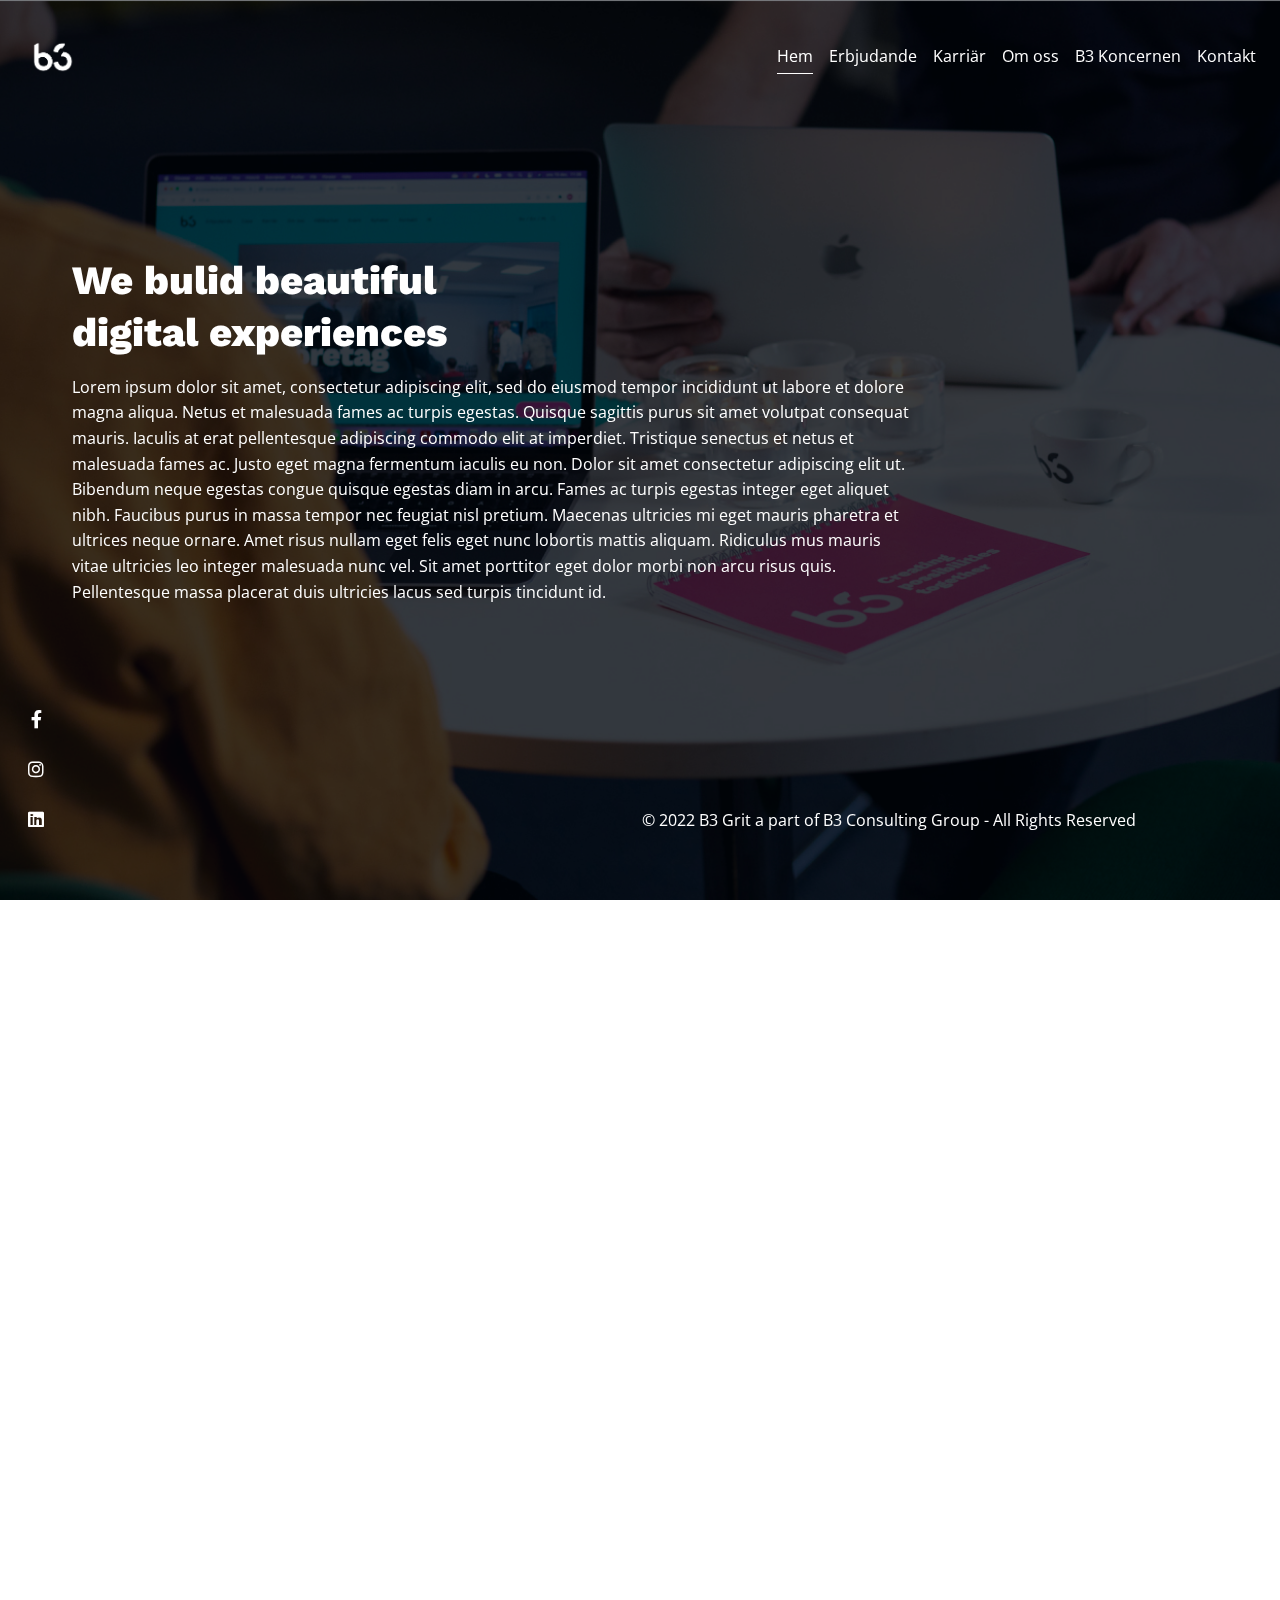
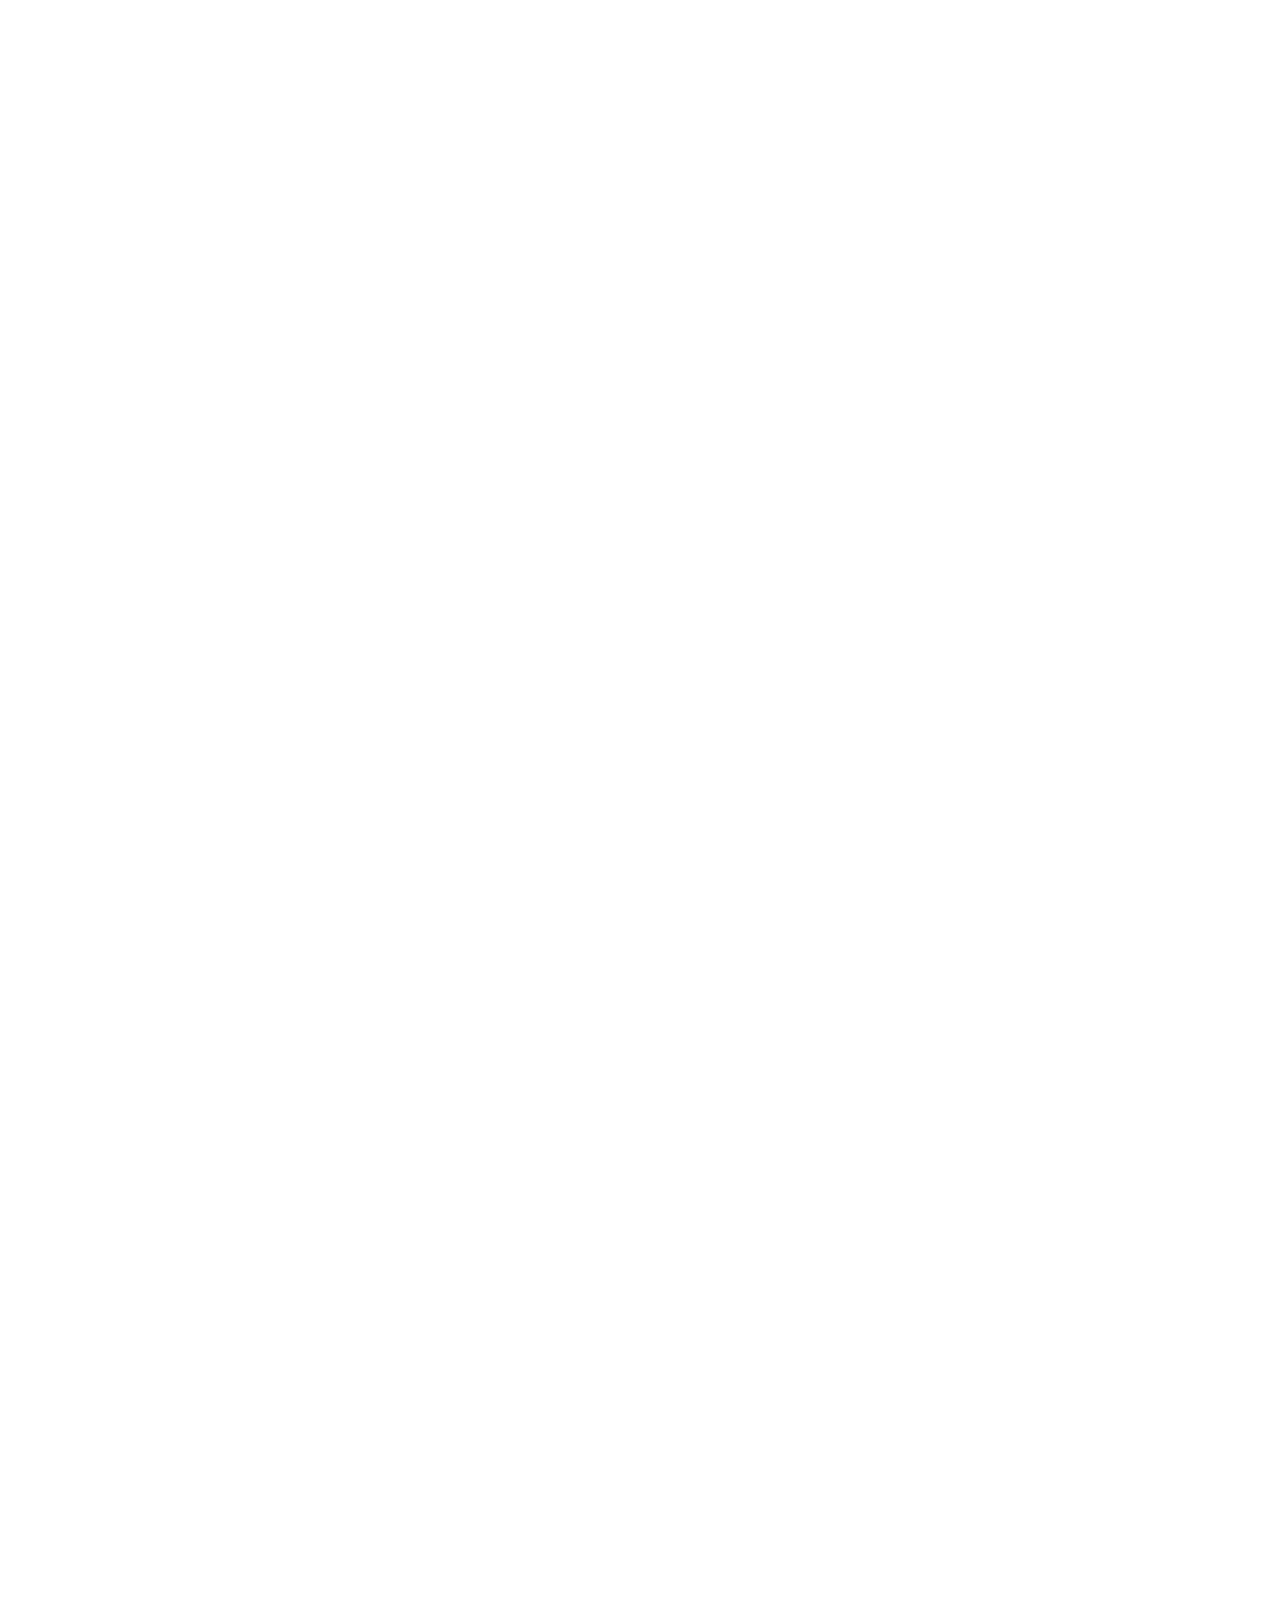
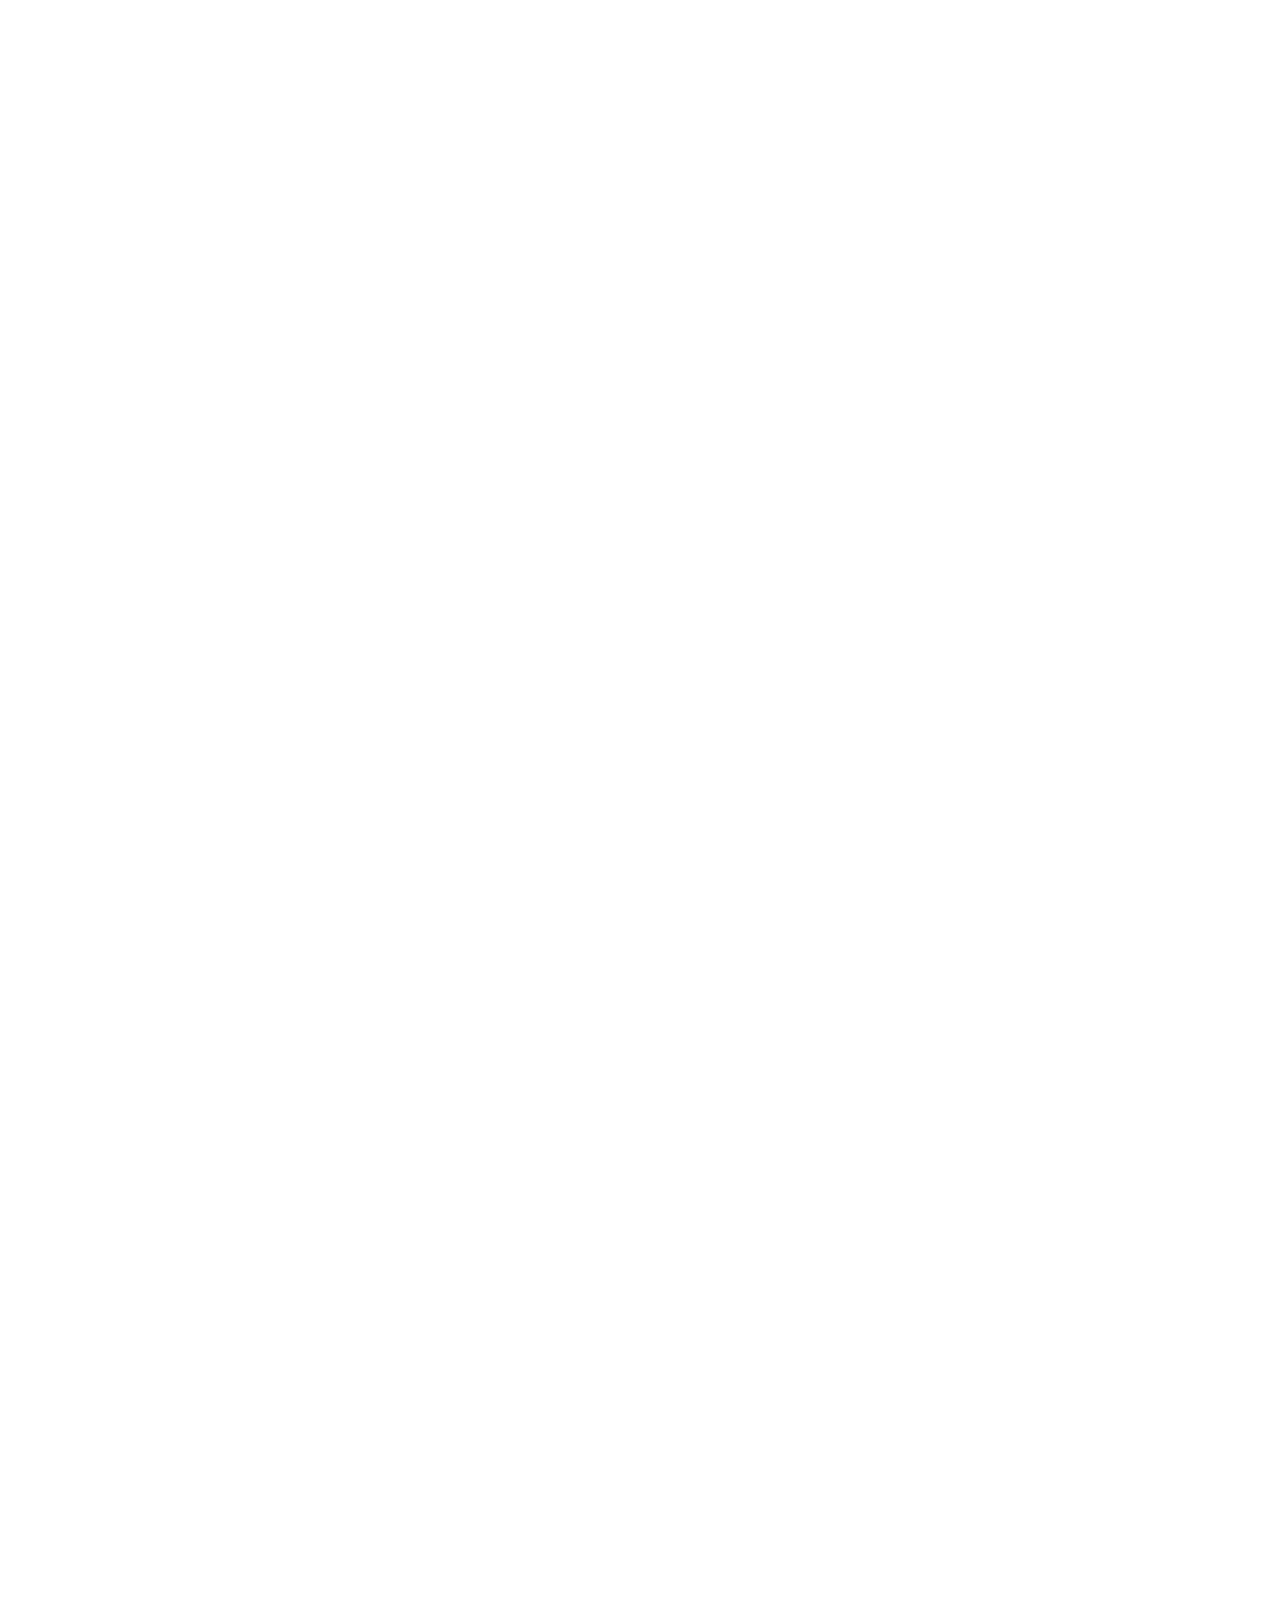
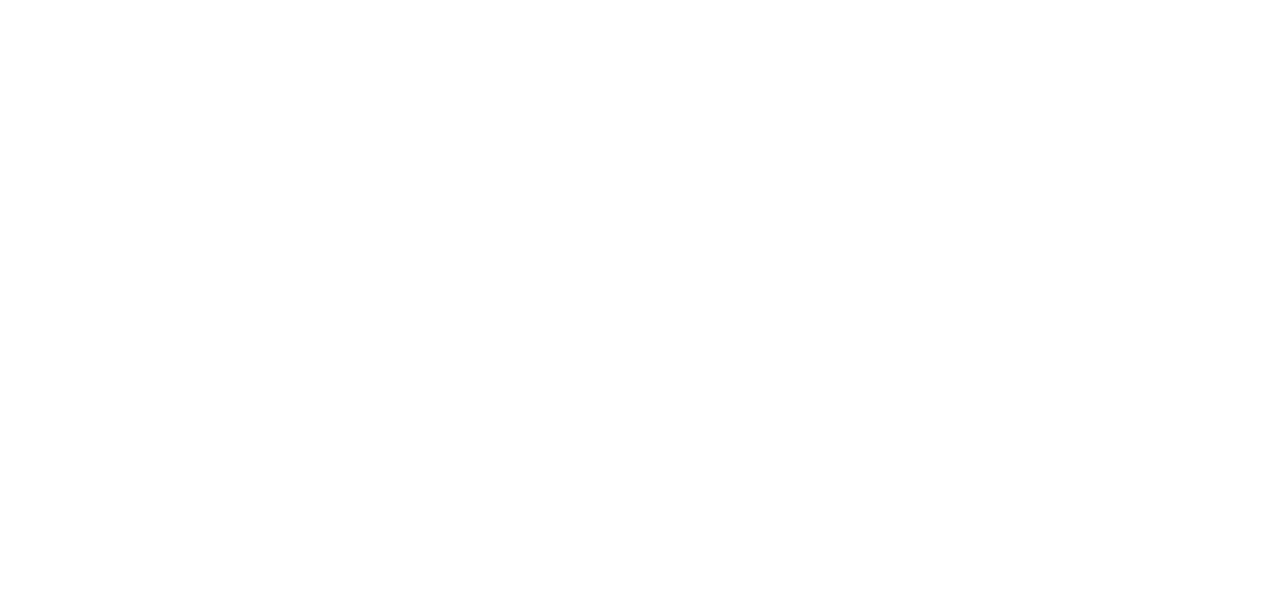
==== index.html @ 127b35f4 "Added Örebro slide" ====
﻿<!DOCTYPE html>
<html lang="en-US" class="no-js">
  <head>
    <!-- Title -->
    <title>Home | B3 Grit</title>

    <!-- Required Meta Tags -->
    <meta charset="utf-8" />
    <meta
      name="viewport"
      content="width=device-width, initial-scale=1, shrink-to-fit=no"
    />
    <meta
      name="description"
      content="Bootstrap HTML template and UI kit by Erilisdesign"
    />

    <!-- Libs CSS -->
    <link
      rel="stylesheet"
      href="assets/vendor/fullPage.js/dist/jquery.fullpage.min.css"
      type="text/css"
    />
    <link
      rel="stylesheet"
      href="assets/vendor/slick/slick.min.css"
      type="text/css"
    />
    <link
      rel="stylesheet"
      href="assets/vendor/vegas/vegas.min.css"
      type="text/css"
    />
    <link
      rel="stylesheet"
      href="assets/vendor/magnific-popup/dist/magnific-popup.min.css"
      type="text/css"
    />
    <link
      rel="stylesheet"
      href="assets/vendor/animate.css/animate.min.css"
      type="text/css"
    />
    <link
      rel="stylesheet"
      href="assets/vendor/font-awesome/css/all.min.css"
      type="text/css"
    />
    <link
      rel="stylesheet"
      href="assets/vendor/themify-icons/css/themify-icons.css"
      type="text/css"
    />

    <!-- Fonts -->
    <link
      rel="stylesheet"
      href="https://fonts.googleapis.com/css?family=Open+Sans:400,700%7CMontserrat:200,300,400,500,700&display=swap"
    />
    <link
      rel="stylesheet"
      href="https://fonts.googleapis.com/css?family=Work+Sans:200,300,400,500,700,800"
    />

    <!-- Theme CSS -->
    <link rel="stylesheet" href="assets/css/theme.css" />

    <!-- Custom CSS -->
    <link rel="stylesheet" href="assets/css/custom.css" />
  </head>

  <body
    onload="changeColorOnLoad()"
    onhashchange="changeColorOnHashChange()"
    class="layout-boxed"
  >
    <!-- Loader -->
    <div class="loader bg-dark">
      <div class="spinner-grow text-primary" role="status">
        <span class="sr-only">Loading...</span>
      </div>
    </div>

    <div id="top"></div>

    <!-- Site navigation -->
    <nav
      class="site-navbar site-navbar-transparent navbar navbar-expand-lg navbar-dark fixed-top bg-white shadow-light p-lg-4"
      data-navbar-base="navbar-dark"
      data-navbar-toggled="navbar-light"
      data-navbar-scrolled="navbar-light"
    >
      <!-- Brand -->
      <a class="navbar-brand" href="#">
        <img
          src="assets/images/logo.png"
          class="navbar-brand-img"
          alt=""
          id="grit-logo"
        />
      </a>

      <!-- Toggler -->
      <button
        class="navbar-toggler-alternative"
        type="button"
        data-toggle="collapse"
        data-target="#navbarCollapse"
        aria-controls="navbarCollapse"
        aria-expanded="false"
        aria-label="Toggle navigation"
      >
        <span class="navbar-toggler-alternative-icon"></span>
      </button>

      <!-- Collapse -->
      <div class="collapse navbar-collapse" id="navbarCollapse">
        <!-- Navigation -->
        <ul class="navbar-nav ml-auto" id="navigation">
          <li class="nav-item active" data-menuanchor="home">
            <div class="nav-item--colorblock bg-b3--turquoise"></div>
            <a class="nav-link" href="#home">Hem</a>
          </li>
          <li class="nav-item" data-menuanchor="our-mission">
            <div class="nav-item--colorblock bg-b3--yellow"></div>
            <a class="nav-link" href="#our-mission">Erbjudande</a>
          </li>
          <li class="nav-item" data-menuanchor="career">
            <div class="nav-item--colorblock bg-b3--pink"></div>
            <a id="career-link" class="nav-link" href="#career">Karriär</a>
          </li>
          <li class="nav-item" data-menuanchor="our-solutions">
            <div class="nav-item--colorblock bg-b3--blue"></div>
            <a class="nav-link" href="#our-solutions">Om oss</a>
          </li>
          <li class="nav-item" data-menuanchor="our-work">
            <div class="nav-item--colorblock bg-b3--turquoise"></div>
            <a class="nav-link" href="#our-work">B3 Koncernen</a>
          </li>
          <li class="nav-item" data-menuanchor="contact">
            <div class="nav-item--colorblock bg-b3--pink"></div>
            <a id="contact-link" class="nav-link" href="#contact">Kontakt</a>
          </li>
        </ul>

        <div class="mobile-nav--contacts">
          <p>08 - 410 143 40</p>
          <nav class="mobile-nav--socials">
            <ul>
              <li>
                <a href="#!"
                  ><i class="fab fa-facebook-f" target="_blank"></i
                ></a>
              </li>
              <li>
                <a href="https://www.instagram.com/b3_grit/" target="_blank"
                  ><i class="fab fa-instagram"></i
                ></a>
              </li>
              <li>
                <a href="#!"><i class="fab fa-linkedin" target="_blank"></i></a>
              </li>
            </ul>
          </nav>
        </div>
      </div>
    </nav>

    <!-- Back To Top Button -->
    <a href="#top" class="backtotop">
      <span>Back To Top</span>
      <i class="fas fa-angle-up"></i>
    </a>

    <!-- Global overlay -->
    <div class="overlay overlay-global">
      <div class="overlay-inner bg-image-holder bg-cover">
        <img src="assets/images/main_background_image.webp" alt="background" />
      </div>
      <div class="overlay-inner overlay-global-color"></div>
    </div>

    <!-- Scroll progress -->
    <div class="scroll-progress">
      <div class="sp-left">
        <div class="sp-inner"></div>
        <div class="sp-inner progress"></div>
      </div>
      <div class="sp-right">
        <div class="sp-inner"></div>
        <div class="sp-inner progress"></div>
      </div>
    </div>

    <!-- Fullpage content -->
    <div class="ln-fullpage" data-navigation="true">
      <!--Hem-->
      <section
        class="main-section ln-section d-flex min-vh-100"
        data-anchor="home"
        data-tooltip="Home"
        data-overlay-color="#00050e"
        data-overlay-opacity="50"
      >
        <div class="overlay overlay-advanced has-mobile-overlay">
          <div class="overlay-inner"></div>
        </div>
        <div class="container align-self-center text-start text-white">
          <div class="row">
            <div class="col-12 col-xl-9">
              <h1 class="mb-4 animated" data-animation="fadeInUp">
                We bulid beautiful <br />digital experiences
              </h1>
              <p
                class="mb-7 animated"
                data-animation="fadeInUp"
                data-animation-delay="200"
              >
                Lorem ipsum dolor sit amet, consectetur adipiscing elit, sed do
                eiusmod tempor incididunt ut labore et dolore magna aliqua.
                Netus et malesuada fames ac turpis egestas. Quisque sagittis
                purus sit amet volutpat consequat mauris. Iaculis at erat
                pellentesque adipiscing commodo elit at imperdiet. Tristique
                senectus et netus et malesuada fames ac. Justo eget magna
                fermentum iaculis eu non. Dolor sit amet consectetur adipiscing
                elit ut. Bibendum neque egestas congue quisque egestas diam in
                arcu. Fames ac turpis egestas integer eget aliquet nibh.
                Faucibus purus in massa tempor nec feugiat nisl pretium.
                Maecenas ultricies mi eget mauris pharetra et ultrices neque
                ornare. Amet risus nullam eget felis eget nunc lobortis mattis
                aliquam. Ridiculus mus mauris vitae ultricies leo integer
                malesuada nunc vel. Sit amet porttitor eget dolor morbi non arcu
                risus quis. Pellentesque massa placerat duis ultricies lacus sed
                turpis tincidunt id.
              </p>
            </div>
          </div>
        </div>
      </section>

      <!--Erbjudande-->
      <section
        class="ln-section d-xl-flex bg-secondary"
        data-anchor="our-mission"
        data-tooltip="Our mission"
        data-overlay-color="#00050e"
        data-overlay-opacity="90"
      >
        <div class="overlay overlay-advanced">
          <div class="overlay-inner bg-image-holder bg-cover">
            <img src="assets/images/circles-image.webp" alt="background" />
          </div>
          <div class="overlay-inner bg-dark opacity-70"></div>
        </div>
        <div class="container align-self-xl-center text-white">
          <div class="row">
            <div class="col-12 col-xl-8">
              <h1
                class="mb-4 animated"
                data-animation="fadeInUp"
                data-animation-delay="150"
              >
                B3 Grit är specialistbolaget med fokus på
                <span style="color: #00ffff">digitala lösningar.</span>
              </h1>
            </div>
          </div>

          <div class="row mt-5">
            <div class="col-12 col-xl-8">
              <h1
                class="mb-4 animated"
                data-animation="fadeInUp"
                data-animation-delay="150"
              >
                Vi <span style="color: aqua">konceptar</span>,
                <span style="color: aqua">designar</span> och bygger starka
                varumärken genom utveckling av
                <span style="color: aqua">webbsidor</span>,
                <span style="color: aqua">appar</span> och
                <span style="color: aqua">interaktiva tjänster</span>
              </h1>
            </div>
          </div>
        </div>
      </section>

      <!--Karriär-->

      <section
        id="career-page"
        class="ln-section d-xl-flex bg-primary"
        data-anchor="career"
        data-tooltip="career"
        data-overlay-color="#2d5aec"
        data-overlay-opacity="90"
      >
        <div id="careerOverlay" class="overlay overlay-advanced">
          <div class="overlay-inner bg-image-holder bg-cover">
            <img
              src="assets/images/career-background-image.webp"
              alt="background"
            />
          </div>
        </div>

        <div class="container align-self-xl-start">
          <div class="row mt-6">
            <div class="col-12 col-sm-12 col-md-12 col-lg-12 col-xl-6">
              <h2 class="animated mb-4 career-head" data-animation="fadeInUp">
                Karriär
              </h2>
              <p
                class="animated"
                data-animation="fadeInUp"
                data-animation-delay="150"
              >
                <span
                  >Fusce massa dolor, mattis sed ultrices ut, placerat ut leo.
                  Donec sed fringilla lectus, non vulputate orci. Integer id
                  libero euismod, interdum ligula vel, porttitor magna. Sed
                  euismod maximus finibus. Pellentesque tempus ultricies nisi at
                  cursus. Nulla at nisi tellus. Suspendisse potenti.</span
                >
              </p>
              <img
                class="animated thumbnail"
                src="assets/images/Badge-KF-2022-image.webp"
              />
              <img
                class="animated thumbnail"
                src="assets/images/SBA-Sverige-2020-image.webp"
              />

              <h3 class="animated mt-11 career-head" data-animation="fadeInUp">
                Lediga tjänster
              </h3>

              <!--1st row card deck-->
              <div class="animated card-deck">
                <div class="card card-content">
                  <div class="card-body">
                    <h5 class="card-title">Frontend-utvecklare</h5>
                    <p class="card-text">Flera platser - Hybridarbete</p>
                  </div>
                </div>

                <div class="card card-content">
                  <div class="card-body">
                    <h5 class="card-title">Backend-utvecklare</h5>
                    <p class="card-text">Flera platser - Hybridarbete</p>
                  </div>
                </div>

                <div class="card card-content">
                  <div class="card-body">
                    <h5 class="card-title">iOS-utvecklare</h5>
                    <p class="card-text">Flera platser - Hybridarbete</p>
                  </div>
                </div>
              </div>

              <!--2nd row card deck-->
              <div class="animated card-deck mt-5">
                <div class="card card-content">
                  <div class="card-body">
                    <h5 class="card-title">Frontend-utvecklare</h5>
                    <p class="card-text">Flera platser - Hybridarbete</p>
                  </div>
                </div>

                <div class="card card-content">
                  <div class="card-body">
                    <h5 class="card-title">Backend-utvecklare</h5>
                    <p class="card-text">Flera platser - Hybridarbete</p>
                  </div>
                </div>

                <div class="card card-content">
                  <div class="card-body">
                    <h5 class="card-title">iOS-utvecklare</h5>
                    <p class="card-text">Flera platser - Hybridarbete</p>
                  </div>
                </div>
              </div>
            </div>
          </div>
        </div>
      </section>

      <!-- About Us -->
      <section
        class="ln-section d-xl-flex bg-secondary"
        data-anchor="our-solutions"
        data-tooltip="Our solutions"
        data-overlay-color="#00050e"
        data-overlay-opacity="90"
      >
        <div class="overlay overlay-advanced">
          <div class="overlay-inner bg-image-holder bg-cover">
            <img src="assets/images/image-about-us.webp" alt="background" />
          </div>
          <div class="overlay-inner bg-dark opacity-70"></div>
        </div>
        <div class="container align-self-xl-center text-white">
          <div class="row mb-8">
            <div class="col-12 col-xl-9">
              <h2 class="mb-4 animated" data-animation="fadeInUp">Om oss</h2>
              <p
                class="animated col-10 pl-0"
                data-animation="fadeInUp"
                data-animation-delay="150"
              >
                Lorem ipsum dolor sit amet, consectetur adipiscing elit, sed do
                eiusmod tempor incididunt ut labore et dolore magna aliqua.
                Lorem ipsum dolor sit amet, consectetur adipiscing elit, sed do
                eiusmod.
              </p>
            </div>
          </div>
          <div class="row mt-11">
            <div
              class="col-12 col-lg-6 mb-8 animated"
              data-animation="fadeInUp"
              data-animation-delay="150"
            >
              <h4 class="text-uppercase">Vi är B3 Grit</h4>
              <p class="mb-0">
                Lorem ipsum dolor sit amet, consectetur adipiscing elit, sed do
                eiusmod tempor incididunt ut labore et dolore magna aliqua.
                Lorem ipsum dolor sit amet, consectetur adipiscing elit, sed do
                eiusmod.
              </p>
            </div>

            <div
              class="col-12 col-lg-6 mb-8 animated"
              data-animation="fadeInUp"
              data-animation-delay="300"
            >
              <h4 class="text-uppercase">Vår Vison</h4>
              <p class="mb-0">
                Lorem ipsum dolor sit amet, consectetur adipiscing elit, sed do
                eiusmod tempor incididunt ut labore et dolore magna aliqua.
                Lorem ipsum dolor sit amet, consectetur adipiscing elit, sed do
                eiusmod.
              </p>
            </div>

            <div
              class="col-12 col-lg-6 mb-8 mb-lg-0 animated"
              data-animation="fadeInUp"
              data-animation-delay="450"
            >
              <h4 class="text-uppercase">Våra kärnvärden</h4>
              <p class="mb-0">
                Lorem ipsum dolor sit amet, consectetur adipiscing elit, sed do
                eiusmod tempor incididunt ut labore et dolore magna aliqua.
                Lorem ipsum dolor sit amet, consectetur adipiscing elit, sed do
                eiusmod.
              </p>
            </div>

            <div
              class="col-12 col-lg-6 animated"
              data-animation="fadeInUp"
              data-animation-delay="600"
            >
              <h4 class="text-uppercase">Vår mission</h4>
              <p class="mb-0">
                Lorem ipsum dolor sit amet, consectetur adipiscing elit, sed do
                eiusmod tempor incididunt ut labore et dolore magna aliqua.
                Lorem ipsum dolor sit amet, consectetur adipiscing elit, sed do
                eiusmod.
              </p>
            </div>
          </div>
        </div>
      </section>

      <!-- B3 Koncernen -->
      <section
        class="ln-section d-xl-flex bg-primary flex-row-reverse position-relative"
        data-anchor="our-work"
        data-tooltip="Our work"
        data-overlay-color="#ffffff"
        data-overlay-opacity="100"
      >
        <!--         <div class="overlay overlay-advanced">
          <div class="overlay-inner bg-image-holder bg-cover w-25">
            <img src="assets/images/image-zebra.webp" alt="background" />
          </div>
          <div class="overlay-inner bg-dark opacity-0"></div>
        </div> -->
        <img
          class="position-absolute corpo-zebra"
          src="assets/images/corporate-zebra.png"
          alt="background"
        />
        <div class="container text-black align-self-start">
          <div class="row">
            <div class="col-12 col-xl-8 d-flex">
              <h2 class="animated mt-12" data-animation="fadeInUp">
                <div class="title-colorblock bg-b3--turquoise"></div>
                <span class="corpo-title">B3 Koncernen</span>
              </h2>
            </div>
          </div>
          <div class="row mb-4 d-flex justify-content-between">
            <div
              class="col-12 mr-4 col-lg-6 animated"
              data-animation="fadeInUp"
              data-animation-delay="150"
            >
              <p class="mb-0 ingress">
                Skapar möjligheter tillsammans. Vi hjälper företag och
                organisationer att skapa morgondagens möjligheter med hjälp av
                digital transformation och verksamhetsutveckling.
              </p>
              <br />
              <p class="mb-0">
                B3 Consulting Group är ett expansivt konsultföretag inom IT och
                management. Vi hjälper företag och organisationer att skapa
                morgondagens möjligheter med hjälp av digital transformation och
                verksamhetsutveckling.
                <br />
                <br />
                B3 är strategisk partner till flera av Sveriges större företag
                och organisationer. Tillsammans utforskar vi digitaliseringnens
                möjligheter både inom innovation och effektivisering. Vi
                levererar hela projekt- och funktionsåtaganaden med team av
                erfarna specialister, eller tar olika specialistroller i
                uppdragsgivarens organisation.
              </p>
            </div>
            <img
              class="corpo-img"
              src="assets/images/corpo-1.webp"
              alt="background"
            />
          </div>
          <div class="row align-items-center d-flex justify-content-between">
            <div
              class="col-12 col-lg-6 mr-4 animated"
              data-animation="fadeInUp"
              data-animation-delay="300"
            >
              <h4 class="text-uppercase">Vi gillar olika</h4>
              <p class="mb-0">
                Hos B3 möter du över 700 erfarna medarbetare som arbetar inom en
                rad olika yrkesroller, från fullstackutvecklare och arkitekter
                till upphandlingsjurister och förändringsledare. Vi värdesätter
                olika bakgrunder och erfarenheter för att skapa så slagkraftiga
                team som möjligt.
                <br />
                <br />
                Olikheter, energi och erfarenheter är tre av nyckelorden i vår
                varumärkesplattform och en självklar del av hur B3 arbetar. Vi
                tror på en öppen och inkluderande företagskultur där alla har
                ett lika värde och allas olikheter berikar.
                <a href="https://www.b3.se">Lär mer på B3.se</a>
              </p>
            </div>
            <img
              class="corpo-img"
              src="assets/images/corpo-2.webp"
              alt="background"
            />
          </div>
        </div>
      </section>

      <!-- Kontakta oss -->
      <section
        class="ln-section d-xl-flex bg-white moblie-contact--padding-0"
        data-anchor="contact"
        data-tooltip="Contact"
        data-overlay-color="#00050e"
        data-overlay-opacity="90"
        id="contact-page"
      >
        <div id="contactCarousel" class="carousel positon-relative">
          <nav
            class="contact-nav position-absolute zindex-5 col-lg-4 mt-19 text-right d-flex justify-content-end mobile-contact--nav"
          >
            <ol
              class="list-group carousel-indicators contact-list flex-direction-column justify-content-center mx-0"
            >
              <li
                data-target="#contactCarousel"
                data-slide-to="0"
                class="list-group-item contact-list-item py-1 pr-0 active"
              >
                Stockholm
              </li>
              <li
                data-target="#contactCarousel"
                data-slide-to="1"
                class="list-group-item contact-list-item py-1 pr-0"
              >
                Göteborg
              </li>
              <li
                data-target="#contactCarousel"
                data-slide-to="2"
                class="list-group-item contact-list-item py-1 pr-0"
              >
                Malmö
              </li>
              <li
                data-target="#contactCarousel"
                data-slide-to="3"
                class="list-group-item contact-list-item py-1 pr-0"
              >
                Jönköping
              </li>
              <li
                data-target="#contactCarousel"
                data-slide-to="4"
                class="list-group-item contact-list-item py-1 pr-0"
              >
                Linköping
              </li>
              <li
                data-target="#contactCarousel"
                data-slide-to="5"
                class="list-group-item contact-list-item py-1 pr-0"
              >
                Sundsvall
              </li>
              <li
                data-target="#contactCarousel"
                data-slide-to="6"
                class="list-group-item contact-list-item py-1 pr-0"
              >
                Örebro
              </li>
            </ol>
          </nav>
          <div class="carousel-inner position-static">
            <!-- SLIDE 1 -->
            <div class="carousel-item active">
              <div
                class="item-media overlay overlay-advanced col-lg-4 zindex-2 mobile-contact--zindex-0"
              >
                <div class="media-container">
                  <div class="overlay-inner bg-image-holder bg-cover h-100">
                    <img src="assets/images/image-sthlm.webp" alt="" />
                  </div>
                </div>
                <div class="overlay-inner bg-linear"></div>
              </div>
              <h2
                class="col-12 d-block text-left pl-18 position-absolute contact-city-header mobile-contact--title"
              >
                Stockholm
              </h2>
              <div
                class="container align-self-xl-center text-black animated"
                data-animation="fadeInUp"
                data-animation-delay="300"
              >
                <div>
                  <div class="portfolio-item mb-8">
                    <div
                      class="row pt-lg-20 d-flex justify-content-end mobile-contact--row"
                    >
                      <div
                        class="col-10 col-lg-4 align-self-center text-black text-right mr-0 mobile-contact"
                      >
                        <div class="pt-lg-4">
                          <p>
                            info@b3.se
                            <br />
                            08 - 410 143 40
                          </p>
                          <h4 class="infotext">Besöksadress</h4>
                          <p>
                            Tegnérgatan 23
                            <br />
                            Box 8
                            <br />
                            101 20 Stockholm
                          </p>
                        </div>
                      </div>
                      <a
                        href="https://www.google.com/maps/place/B3+Consulting+Group/@59.3396562,18.0587266,17z/data=!3m1!4b1!4m5!3m4!1s0x465f9d664f9c0ded:0xd12b0afc8a7a3fac!8m2!3d59.3396562!4d18.0609206"
                        target="_blank"
                        class="contact-map--link"
                      >
                        <img
                          class="contact-map d-lg-inline-block"
                          src="assets/images/map-sthlm.webp"
                          alt=""
                        />
                      </a>
                    </div>
                  </div>
                  <div
                    class="contact-career d-flex flex-column text-left mx-auto mt-9"
                  >
                    <h4>Bli en av oss</h4>
                    <p>
                      Vi söker alltid efter talangfulla personer.
                      <br />
                      Spana in våra lediga tjänster.
                    </p>
                    <a
                      href="#what-we-do"
                      class="btn btn-pink mr-3 scrollto animated"
                      data-animation="fadeInUp"
                      data-animation-delay="400"
                      >Karriär</a
                    >
                  </div>
                </div>
              </div>
            </div>
            <!-- SLIDE 2 -->
            <div class="carousel-item">
              <div
                class="item-media overlay overlay-advanced col-lg-4 zindex-2 mobile-contact--zindex-0"
              >
                <div class="media-container">
                  <div class="overlay-inner bg-image-holder bg-cover h-100">
                    <img src="assets/images/image-gothenburg.webp" alt="" />
                  </div>
                </div>
                <div class="overlay-inner bg-linear"></div>
              </div>
              <h2
                class="col-12 d-block text-left pl-18 position-absolute contact-city-header mobile-contact--title"
              >
                Göteborg
              </h2>
              <div
                class="container align-self-xl-center text-black animated"
                data-animation="fadeInUp"
                data-animation-delay="300"
              >
                <div>
                  <div class="portfolio-item mb-8">
                    <div
                      class="row pt-lg-20 d-flex justify-content-end mobile-contact--row"
                    >
                      <div
                        class="col-10 col-lg-4 align-self-center text-black text-right mr-0 mobile-contact"
                      >
                        <div class="pt-lg-4">
                          <p>
                            info.gbg@b3.se
                            <br />
                            076 - 866 05 70
                          </p>
                          <h4 class="infotext">Besöksadress</h4>
                          <p>
                            Kämpegatan 6
                            <br />
                            411 04 Göteborg
                          </p>
                        </div>
                      </div>
                      <a
                        href="https://www.google.com/maps/place/B3+Göteborg+AB/@57.7150563,11.9716066,17z/data=!3m2!4b1!5s0x464ff49d77ea4861:0xf4a0ada52a25ba70!4m5!3m4!1s0x464ff3643dadc09f:0xb1a7ec90cd8ab40c!8m2!3d57.7150563!4d11.9738006"
                        target="_blank"
                        class="contact-map--link"
                      >
                        <img
                          class="contact-map d-lg-inline-block"
                          src="assets/images/map-gothenburg.png"
                          alt=""
                        />
                      </a>
                    </div>
                  </div>
                  <div
                    class="contact-career d-flex flex-column text-left mx-auto mt-9"
                  >
                    <h4>Bli en av oss</h4>
                    <p>
                      Vi söker alltid efter talangfulla personer.
                      <br />
                      Spana in våra lediga tjänster.
                    </p>
                    <a
                      href="#what-we-do"
                      class="btn btn-pink mr-3 scrollto animated"
                      data-animation="fadeInUp"
                      data-animation-delay="400"
                      >Karriär</a
                    >
                  </div>
                </div>
              </div>
            </div>
            <!-- SLIDE 3 -->
            <div class="carousel-item">
              <div
                class="item-media overlay overlay-advanced col-lg-4 zindex-2 mobile-contact--zindex-0"
              >
                <div class="media-container">
                  <div class="overlay-inner bg-image-holder bg-cover h-100">
                    <img src="assets/images/image-malmo.webp" alt="" />
                  </div>
                </div>
                <div class="overlay-inner bg-linear"></div>
              </div>
              <h2
                class="col-12 d-block text-left pl-18 position-absolute contact-city-header mobile-contact--title"
              >
                Malmö
              </h2>
              <div
                class="container align-self-xl-center text-black animated"
                data-animation="fadeInUp"
                data-animation-delay="300"
              >
                <div>
                  <div class="portfolio-item mb-8">
                    <div
                      class="row pt-lg-20 d-flex justify-content-end mobile-contact--row"
                    >
                      <div
                        class="col-10 col-lg-4 align-self-center text-black text-right mr-0 mobile-contact"
                      >
                        <div class="pt-lg-4">
                          <p>
                            info.malmo@b3.se
                            <br />
                            070 - 209 29 38
                          </p>
                          <h4 class="infotext">Besöksadress</h4>
                          <p>
                            Gustav Adolfs Torg 10A
                            <br />
                            211 39 Malmö
                          </p>
                        </div>
                      </div>
                      <a
                        href="https://www.google.com/maps/place/B3+Kodify+AB/@55.6019922,12.9978231,17z/data=!3m1!4b1!4m5!3m4!1s0x4653a379301a0f1b:0x2835ee179fdd0a22!8m2!3d55.6019922!4d13.0000171"
                        target="_blank"
                        class="contact-map--link"
                      >
                        <img
                          class="contact-map d-lg-inline-block"
                          src="assets/images/map-malmo.png"
                          alt=""
                        />
                      </a>
                    </div>
                  </div>
                  <div
                    class="contact-career d-flex flex-column text-left mx-auto mt-9"
                  >
                    <h4>Bli en av oss</h4>
                    <p>
                      Vi söker alltid efter talangfulla personer.
                      <br />
                      Spana in våra lediga tjänster.
                    </p>
                    <a
                      href="#what-we-do"
                      class="btn btn-pink mr-3 scrollto animated"
                      data-animation="fadeInUp"
                      data-animation-delay="400"
                      >Karriär</a
                    >
                  </div>
                </div>
              </div>
            </div>
            <!-- SLIDE 4 -->
            <div class="carousel-item">
              <div
                class="item-media overlay overlay-advanced col-lg-4 zindex-2 mobile-contact--zindex-0"
              >
                <div class="media-container">
                  <div class="overlay-inner bg-image-holder bg-cover h-100">
                    <img src="assets/images/image-jonkoping.webp" alt="" />
                  </div>
                </div>
                <div class="overlay-inner bg-linear"></div>
              </div>
              <h2
                class="col-12 d-block text-left pl-18 position-absolute contact-city-header mobile-contact--title"
              >
                Jönköping
              </h2>
              <div
                class="container align-self-xl-center text-black animated"
                data-animation="fadeInUp"
                data-animation-delay="300"
              >
                <div>
                  <div class="portfolio-item mb-8">
                    <div
                      class="row pt-lg-20 d-flex justify-content-end mobile-contact--row"
                    >
                      <div
                        class="col-10 col-lg-4 align-self-center text-black text-right mr-0 mobile-contact"
                      >
                        <div class="pt-lg-4">
                          <p>
                            Yoppe Berglund, tf VD
                            <br />
                            info@reachconsulting.se
                            <br />
                            070 - 861 76 09
                          </p>
                          <h4 class="infotext">Besöksadress</h4>
                          <p>
                            Västra Storgatan 12
                            <br />
                            553 15 Jönköping
                          </p>
                        </div>
                      </div>
                      <a
                        href="https://www.google.com/maps/place/B3+Reach+Consulting+AB/@57.7834805,14.1610023,17z/data=!3m1!4b1!4m5!3m4!1s0x465a6d113aaaaaab:0x51f76cb4d8c45335!8m2!3d57.7834805!4d14.1631963"
                        target="_blank"
                        class="contact-map--link"
                      >
                        <img
                          class="contact-map d-lg-inline-block"
                          src="assets/images/map-jonkoping.png"
                          alt=""
                        />
                      </a>
                    </div>
                  </div>
                  <div
                    class="contact-career d-flex flex-column text-left mx-auto mt-9"
                  >
                    <h4>Bli en av oss</h4>
                    <p>
                      Vi söker alltid efter talangfulla personer.
                      <br />
                      Spana in våra lediga tjänster.
                    </p>
                    <a
                      href="#what-we-do"
                      class="btn btn-pink mr-3 scrollto animated"
                      data-animation="fadeInUp"
                      data-animation-delay="400"
                      >Karriär</a
                    >
                  </div>
                </div>
              </div>
            </div>
            <!-- SLIDE 5 -->
            <div class="carousel-item">
              <div
                class="item-media overlay overlay-advanced col-lg-4 zindex-2 mobile-contact--zindex-0"
              >
                <div class="media-container">
                  <div class="overlay-inner bg-image-holder bg-cover h-100">
                    <img src="assets/images/image-linkoping.webp" alt="" />
                  </div>
                </div>
                <div class="overlay-inner bg-linear"></div>
              </div>
              <h2
                class="col-12 d-block text-left pl-18 position-absolute contact-city-header mobile-contact--title"
              >
                Linköping
              </h2>
              <div
                class="container align-self-xl-center text-black animated"
                data-animation="fadeInUp"
                data-animation-delay="300"
              >
                <div>
                  <div class="portfolio-item mb-8">
                    <div
                      class="row pt-lg-20 d-flex justify-content-end mobile-contact--row"
                    >
                      <div
                        class="col-10 col-lg-4 align-self-center text-black text-right mr-0 mobile-contact"
                      >
                        <div class="pt-lg-4">
                          <p>
                            Yoppe Berglund, Tf VD
                            <br />
                            info@reachconsulting.se
                            <br />
                            070 - 861 76 09
                          </p>
                          <h4 class="infotext">Besöksadress</h4>
                          <p>
                            Torggatan 4
                            <br />
                            852 19 Linköping
                          </p>
                        </div>
                      </div>
                      <a
                        href="https://www.google.com/maps/place/B3+Reach+Consulting+AB/@58.4100383,15.6178456,17z/data=!3m1!4b1!4m5!3m4!1s0x46596f7fc1e6637f:0x543d0e96f9187f99!8m2!3d58.4100289!4d15.6199641"
                        target="_blank"
                        class="contact-map--link"
                      >
                        <img
                          class="contact-map d-lg-inline-block"
                          src="assets/images/map-linkoping.png"
                          alt=""
                        />
                      </a>
                    </div>
                  </div>
                  <div
                    class="contact-career d-flex flex-column text-left mx-auto mt-9"
                  >
                    <h4>Bli en av oss</h4>
                    <p>
                      Vi söker alltid efter talangfulla personer.
                      <br />
                      Spana in våra lediga tjänster.
                    </p>
                    <a
                      href="#what-we-do"
                      class="btn btn-pink mr-3 scrollto animated"
                      data-animation="fadeInUp"
                      data-animation-delay="400"
                      >Karriär</a
                    >
                  </div>
                </div>
              </div>
            </div>
            <!-- SLIDE 6 -->
            <div class="carousel-item">
              <div
                class="item-media overlay overlay-advanced col-lg-4 zindex-2 mobile-contact--zindex-0"
              >
                <div class="media-container">
                  <div class="overlay-inner bg-image-holder bg-cover h-100">
                    <img src="assets/images/image-sundsvall.webp" alt="" />
                  </div>
                </div>
                <div class="overlay-inner bg-linear"></div>
              </div>
              <h2
                class="col-12 d-block text-left pl-18 position-absolute contact-city-header mobile-contact--title"
              >
                Sundsvall
              </h2>
              <div
                class="container align-self-xl-center text-black animated"
                data-animation="fadeInUp"
                data-animation-delay="300"
              >
                <div>
                  <div class="portfolio-item mb-8">
                    <div
                      class="row pt-lg-20 d-flex justify-content-end mobile-contact--row"
                    >
                      <div
                        class="col-10 col-lg-4 align-self-center text-black text-right mr-0 mobile-contact"
                      >
                        <div class="pt-lg-4">
                          <p>
                            Jenny Sjöholm, VD
                            <br />
                            jenny.sjoholm@b3.se
                            <br />
                            070 - 268 57 95
                          </p>
                          <h4 class="infotext">Besöksadress</h4>
                          <p>
                            Torggatan 8
                            <br />
                            852 32 Sundsvall
                          </p>
                        </div>
                      </div>
                      <a
                        href="https://www.google.com/maps/place/B3+Consulting+Sundsvall/@62.3907569,17.3036896,17z/data=!3m1!4b1!4m5!3m4!1s0x4664675dac602df7:0x199efcb803793a16!8m2!3d62.3907569!4d17.3058836"
                        target="_blank"
                        class="contact-map--link"
                      >
                        <img
                          class="contact-map d-lg-inline-block"
                          src="assets/images/map-sundsvall.png"
                          alt=""
                        />
                      </a>
                    </div>
                  </div>
                  <div
                    class="contact-career d-flex flex-column text-left mx-auto mt-9"
                  >
                    <h4>Bli en av oss</h4>
                    <p>
                      Vi söker alltid efter talangfulla personer.
                      <br />
                      Spana in våra lediga tjänster.
                    </p>
                    <a
                      href="#what-we-do"
                      class="btn btn-pink mr-3 scrollto animated"
                      data-animation="fadeInUp"
                      data-animation-delay="400"
                      >Karriär</a
                    >
                  </div>
                </div>
              </div>
            </div>
            <!-- SLIDE 7 -->
            <div class="carousel-item">
              <div
                class="item-media overlay overlay-advanced col-lg-4 zindex-2 mobile-contact--zindex-0"
              >
                <div class="media-container">
                  <div class="overlay-inner bg-image-holder bg-cover h-100">
                    <img src="assets/images/image-orebro.webp" alt="" />
                  </div>
                </div>
                <div class="overlay-inner bg-linear"></div>
              </div>
              <h2
                class="col-12 d-block text-left pl-18 position-absolute contact-city-header mobile-contact--title"
              >
                Örebro
              </h2>
              <div
                class="container align-self-xl-center text-black animated"
                data-animation="fadeInUp"
                data-animation-delay="300"
              >
                <div>
                  <div class="portfolio-item mb-8">
                    <div
                      class="row pt-lg-20 d-flex justify-content-end mobile-contact--row"
                    >
                      <div
                        class="col-10 col-lg-4 align-self-center text-black text-right mr-0 mobile-contact"
                      >
                        <div class="pt-lg-4">
                          <p>
                            Olov Leijonborg, VD
                            <br />
                            olov.leijonborg@b3.se
                            <br />
                            070 - 714 00 67
                          </p>
                          <h4 class="infotext">Besöksadress</h4>
                          <p>
                            Vasagatan 10
                            <br />
                            702 10 Örebro
                          </p>
                        </div>
                      </div>
                      <a
                        href="https://www.google.com/maps/place/B3+Consulting+%C3%96rebro+AB/@59.2727661,15.207169,17z/data=!3m1!4b1!4m5!3m4!1s0x465c14fd56501c3f:0x76877c5639448bf9!8m2!3d59.2727634!4d15.2093577"
                        target="_blank"
                        class="contact-map--link"
                      >
                        <img
                          class="contact-map d-lg-inline-block"
                          src="assets/images/map-orebro.webp"
                          alt=""
                        />
                      </a>
                    </div>
                  </div>
                  <div
                    class="contact-career d-flex flex-column text-left mx-auto mt-9"
                  >
                    <h4>Bli en av oss</h4>
                    <p>
                      Vi söker alltid efter talangfulla personer.
                      <br />
                      Spana in våra lediga tjänster.
                    </p>
                    <a
                      href="#what-we-do"
                      class="btn btn-pink mr-3 scrollto animated"
                      data-animation="fadeInUp"
                      data-animation-delay="400"
                      >Karriär</a
                    >
                  </div>
                </div>
              </div>
            </div>
          </div>
        </div>
      </section>
    </div>

    <!-- Footer -->
    <footer class="position-relative py-10 py-lg-12 bg-dark text-gray-500">
      <div class="container">
        <div class="row">
          <div class="col-lg-10 col-xl-12 col-xxl-10 mx-auto text-center">
            <ul class="list-inline mb-5">
              <li class="list-inline-item mx-0">
                <a
                  class="btn btn-icon btn-text-secondary text-gray-400"
                  href="#"
                  tabindex="0"
                >
                  <i class="fab fa-facebook-f btn-icon-inner"></i>
                </a>
              </li>
              <li class="list-inline-item mx-0">
                <a
                  class="btn btn-icon btn-text-secondary text-gray-400"
                  href="#"
                  tabindex="0"
                >
                  <i class="fab fa-twitter btn-icon-inner"></i>
                </a>
              </li>
              <li class="list-inline-item mx-0">
                <a
                  class="btn btn-icon btn-text-secondary text-gray-400"
                  href="#"
                  tabindex="0"
                >
                  <i class="fab fa-linkedin-in btn-icon-inner"></i>
                </a>
              </li>
              <li class="list-inline-item mx-0">
                <a
                  class="btn btn-icon btn-text-secondary text-gray-400"
                  href="#"
                  tabindex="0"
                >
                  <i class="fab fa-dribbble btn-icon-inner"></i>
                </a>
              </li>
            </ul>
            <p class="mb-0">
              © 2022 B3 Grit a part of B3 Consulting Group - All Rights Reserved
              <!-- © 2020 Lana - All Rights Reserved -
              <a href="#!" class="text-gray-400">Terms of Service</a> -->
            </p>
          </div>
        </div>
      </div>
    </footer>
    <!-- footer end -->

    <!-- Fullpage - Social icons -->
    <nav class="ln-social-icons">
      <ul class="mx-auto">
        <li>
          <a href="#!"><i class="fab fa-facebook-f" target="_blank"></i></a>
        </li>
        <li>
          <a href="https://www.instagram.com/b3_grit/" target="_blank"
            ><i class="fab fa-instagram"></i
          ></a>
        </li>
        <li>
          <a href="#!"><i class="fab fa-linkedin" target="_blank"></i></a>
        </li>
      </ul>
    </nav>

    <!-- Fullpage - Copyright -->
    <div class="ln-copyright text-right">
      <p>
        © 2022 B3 Grit a part of B3 Consulting Group - All Rights Reserved
        <!-- © 2020 Lana - All Rights Reserved - <a href="#!">Terms of Service</a> -->
      </p>
    </div>

    <!-- Documentation Modal -->
    <div
      class="modal fade"
      id="documentationModal"
      tabindex="-1"
      role="dialog"
      aria-labelledby="documentation"
      aria-hidden="true"
    >
      <div class="modal-dialog modal-md modal-dialog-centered" role="document">
        <div class="modal-content hover-parent">
          <!-- Button Close -->
          <button
            type="button"
            class="btn btn-sm btn-icon btn-primary position-absolute top-0 right-0 mt-n3 mr-n3 zindex-1"
            data-dismiss="modal"
            aria-hidden="true"
          >
            <i class="fas fa-times btn-icon-inner"></i>
          </button>

          <!-- Modal Body -->
          <div class="modal-body py-5 py-lg-8 px-5 px-lg-8 text-center">
            <div
              class="icon icon-boxed icon-7x rounded bg-soft-primary text-primary mb-8"
            >
              <i class="ti-book"></i>
            </div>
            <h2 id="documentation" class="mb-3">Documentation</h2>
            <p class="mb-8">
              This theme is easy to configure and comes witch a well documented
              help file, which will assist you in the configuration of your new
              website in few minutes.
            </p>

            <!-- Button -->
            <a class="btn btn-primary d-block d-lg-inline-block" href="!#"
              >Buy theme</a
            >
          </div>
        </div>
      </div>
    </div>

    <!-- Subscribe Modal -->
    <div
      class="modal fade"
      id="subscribeModal"
      tabindex="-1"
      role="dialog"
      aria-labelledby="subscribeNewsletter"
      aria-hidden="true"
    >
      <div class="modal-dialog modal-dialog-centered" role="document">
        <div class="modal-content hover-parent">
          <!-- Button Close -->
          <button
            type="button"
            class="btn btn-sm btn-icon btn-white position-absolute top-0 right-0 mt-n3 mr-n3 zindex-1"
            data-dismiss="modal"
            aria-hidden="true"
          >
            <i class="fas fa-times btn-icon-inner"></i>
          </button>

          <!-- Overlay -->
          <div class="overlay overlay-advanced">
            <div
              class="overlay-inner bg-cover"
              style="background-image: url('')"
            ></div>
            <div
              class="overlay-inner bg-primary opacity-70 hover-opacity-80"
            ></div>
            <div
              class="overlay-inner bg-gradient-v-transparent-dark opacity-90 hover-opacity-80"
            ></div>
          </div>

          <!-- Modal Body -->
          <div
            class="modal-body py-5 py-lg-8 px-5 px-lg-8 text-white text-center"
          >
            <h2 id="subscribeNewsletter" class="mb-4">
              Subscribe<br />
              to our newsletter
            </h2>
            <p class="mb-7 mb-lg-10">
              Signup for our weekly newsletter to get the latest news, updates
              and amazing offers delivered directly in your inbox.
            </p>
            <div class="subscribe-form">
              <form
                id="sf"
                name="sf"
                action="include/subscribe.php"
                method="post"
              >
                <div class="form-process"></div>
                <div class="form-group">
                  <input
                    type="email"
                    id="sf-email"
                    name="sf-email"
                    placeholder="Enter Your Email Address"
                    class="form-control required"
                  />
                </div>
                <input
                  type="text"
                  id="sf-botcheck"
                  name="sf-botcheck"
                  value=""
                  class="form-control d-none"
                />
                <button
                  class="btn btn-soft-white btn-block"
                  type="submit"
                  id="sf-submit"
                  name="sf-submit"
                >
                  Notify Me
                </button>
              </form>
              <div class="subscribe-form-result"></div>
            </div>
          </div>
        </div>
      </div>
    </div>

    <!-- Libs JS -->
    <script src="assets/vendor/jquery/dist/jquery.min.js"></script>
    <script src="assets/vendor/popper.js/dist/popper.min.js"></script>
    <script src="assets/vendor/bootstrap/dist/js/bootstrap.min.js"></script>
    <script src="assets/vendor/fullPage.js/dist/scrolloverflow.min.js"></script>
    <script src="assets/vendor/fullPage.js/dist/jquery.fullpage.min.js"></script>
    <script src="assets/vendor/waypoints/lib/jquery.waypoints.min.js"></script>
    <script src="assets/vendor/jquery-smooth-scroll/jquery.smooth-scroll.min.js"></script>
    <script src="assets/vendor/jquery-validation/dist/jquery.validate.min.js"></script>
    <script src="assets/vendor/jquery-form/dist/jquery.form.min.js"></script>
    <script src="assets/vendor/magnific-popup/dist/jquery.magnific-popup.min.js"></script>
    <script src="assets/vendor/jQuery.countdown/dist/jquery.countdown.min.js"></script>
    <script src="assets/vendor/granim.js/dist/granim.min.js"></script>
    <script src="assets/vendor/slick/slick.min.js"></script>
    <script src="assets/vendor/vegas/vegas.min.js"></script>

    <!-- Theme JS -->
    <script src="assets/js/main.js"></script>

    <!-- Custom JS -->
    <script src="assets/js/custom.js" defer></script>
  </body>
</html>
---- assets/vendor/vegas/vegas.min.css ----
.vegas-overlay,.vegas-slide,.vegas-slide-inner,.vegas-timer,.vegas-wrapper{position:absolute;top:0;left:0;bottom:0;right:0;overflow:hidden;border:none;padding:0;margin:0}.vegas-overlay{opacity:.5;background:url(overlays/02.png) center center}.vegas-timer{top:auto;bottom:0;height:2px}.vegas-timer-progress{width:0;height:100%;background:#fff;transition:width ease-out}.vegas-timer-running .vegas-timer-progress{width:100%}.vegas-slide,.vegas-slide-inner{margin:0;padding:0;background:center center no-repeat;-webkit-transform:translateZ(0);transform:translateZ(0);will-change:transform,opacity}body .vegas-container{overflow:hidden!important;position:relative}.vegas-video{min-width:100%;min-height:100%;width:auto;height:auto}body.vegas-container{overflow:auto;position:static;z-index:-2}body.vegas-container>.vegas-overlay,body.vegas-container>.vegas-slide,body.vegas-container>.vegas-timer{position:fixed;z-index:-1}.vegas-transition-blur,.vegas-transition-blur2{opacity:0;-webkit-filter:blur(32px) brightness(1.01);filter:blur(32px) brightness(1.01)}.vegas-transition-blur-in,.vegas-transition-blur2-in{opacity:1;-webkit-filter:blur(0) brightness(1.01);filter:blur(0) brightness(1.01)}.vegas-transition-blur2-out{opacity:0}.vegas-transition-burn,.vegas-transition-burn2{opacity:0;-webkit-filter:contrast(1000%) saturate(1000%);filter:contrast(1000%) saturate(1000%)}.vegas-transition-burn-in,.vegas-transition-burn2-in{opacity:1;-webkit-filter:contrast(100%) saturate(100%);filter:contrast(100%) saturate(100%)}.vegas-transition-burn2-out{opacity:0;-webkit-filter:contrast(1000%) saturate(1000%);filter:contrast(1000%) saturate(1000%)}.vegas-transition-fade,.vegas-transition-fade2{opacity:0}.vegas-transition-fade-in,.vegas-transition-fade2-in{opacity:1}.vegas-transition-fade2-out{opacity:0}.vegas-transition-flash,.vegas-transition-flash2{opacity:0;-webkit-filter:brightness(25);filter:brightness(25)}.vegas-transition-flash-in,.vegas-transition-flash2-in{opacity:1;-webkit-filter:brightness(1);filter:brightness(1)}.vegas-transition-flash2-out{opacity:0;-webkit-filter:brightness(25);filter:brightness(25)}.vegas-transition-negative,.vegas-transition-negative2{opacity:0;-webkit-filter:invert(100%);filter:invert(100%)}.vegas-transition-negative-in,.vegas-transition-negative2-in{opacity:1;-webkit-filter:invert(0);filter:invert(0)}.vegas-transition-negative2-out{opacity:0;-webkit-filter:invert(100%);filter:invert(100%)}.vegas-transition-slideDown,.vegas-transition-slideDown2{-webkit-transform:translateY(-100%);transform:translateY(-100%)}.vegas-transition-slideDown-in,.vegas-transition-slideDown2-in{-webkit-transform:translateY(0);transform:translateY(0)}.vegas-transition-slideDown2-out{-webkit-transform:translateY(100%);transform:translateY(100%)}.vegas-transition-slideLeft,.vegas-transition-slideLeft2{-webkit-transform:translateX(100%);transform:translateX(100%)}.vegas-transition-slideLeft-in,.vegas-transition-slideLeft2-in{-webkit-transform:translateX(0);transform:translateX(0)}.vegas-transition-slideLeft2-out,.vegas-transition-slideRight,.vegas-transition-slideRight2{-webkit-transform:translateX(-100%);transform:translateX(-100%)}.vegas-transition-slideRight-in,.vegas-transition-slideRight2-in{-webkit-transform:translateX(0);transform:translateX(0)}.vegas-transition-slideRight2-out{-webkit-transform:translateX(100%);transform:translateX(100%)}.vegas-transition-slideUp,.vegas-transition-slideUp2{-webkit-transform:translateY(100%);transform:translateY(100%)}.vegas-transition-slideUp-in,.vegas-transition-slideUp2-in{-webkit-transform:translateY(0);transform:translateY(0)}.vegas-transition-slideUp2-out{-webkit-transform:translateY(-100%);transform:translateY(-100%)}.vegas-transition-swirlLeft,.vegas-transition-swirlLeft2{-webkit-transform:scale(2) rotate(35deg);transform:scale(2) rotate(35deg);opacity:0}.vegas-transition-swirlLeft-in,.vegas-transition-swirlLeft2-in{-webkit-transform:scale(1) rotate(0);transform:scale(1) rotate(0);opacity:1}.vegas-transition-swirlLeft2-out,.vegas-transition-swirlRight,.vegas-transition-swirlRight2{-webkit-transform:scale(2) rotate(-35deg);transform:scale(2) rotate(-35deg);opacity:0}.vegas-transition-swirlRight-in,.vegas-transition-swirlRight2-in{-webkit-transform:scale(1) rotate(0);transform:scale(1) rotate(0);opacity:1}.vegas-transition-swirlRight2-out{-webkit-transform:scale(2) rotate(35deg);transform:scale(2) rotate(35deg);opacity:0}.vegas-transition-zoomIn,.vegas-transition-zoomIn2{-webkit-transform:scale(0);transform:scale(0);opacity:0}.vegas-transition-zoomIn-in,.vegas-transition-zoomIn2-in{-webkit-transform:scale(1);transform:scale(1);opacity:1}.vegas-transition-zoomIn2-out,.vegas-transition-zoomOut,.vegas-transition-zoomOut2{-webkit-transform:scale(2);transform:scale(2);opacity:0}.vegas-transition-zoomOut-in,.vegas-transition-zoomOut2-in{-webkit-transform:scale(1);transform:scale(1);opacity:1}.vegas-transition-zoomOut2-out{-webkit-transform:scale(0);transform:scale(0);opacity:0}.vegas-animation-kenburns{-webkit-animation:kenburns ease-out;animation:kenburns ease-out}@-webkit-keyframes kenburns{0%{-webkit-transform:scale(1.5);transform:scale(1.5)}100%{-webkit-transform:scale(1);transform:scale(1)}}@keyframes kenburns{0%{-webkit-transform:scale(1.5);transform:scale(1.5)}100%{-webkit-transform:scale(1);transform:scale(1)}}.vegas-animation-kenburnsDownLeft{-webkit-animation:kenburnsDownLeft ease-out;animation:kenburnsDownLeft ease-out}@-webkit-keyframes kenburnsDownLeft{0%{-webkit-transform:scale(1.5) translate(10%,-10%);transform:scale(1.5) translate(10%,-10%)}100%{-webkit-transform:scale(1) translate(0,0);transform:scale(1) translate(0,0)}}@keyframes kenburnsDownLeft{0%{-webkit-transform:scale(1.5) translate(10%,-10%);transform:scale(1.5) translate(10%,-10%)}100%{-webkit-transform:scale(1) translate(0,0);transform:scale(1) translate(0,0)}}.vegas-animation-kenburnsDownRight{-webkit-animation:kenburnsDownRight ease-out;animation:kenburnsDownRight ease-out}@-webkit-keyframes kenburnsDownRight{0%{-webkit-transform:scale(1.5) translate(-10%,-10%);transform:scale(1.5) translate(-10%,-10%)}100%{-webkit-transform:scale(1) translate(0,0);transform:scale(1) translate(0,0)}}@keyframes kenburnsDownRight{0%{-webkit-transform:scale(1.5) translate(-10%,-10%);transform:scale(1.5) translate(-10%,-10%)}100%{-webkit-transform:scale(1) translate(0,0);transform:scale(1) translate(0,0)}}.vegas-animation-kenburnsDown{-webkit-animation:kenburnsDown ease-out;animation:kenburnsDown ease-out}@-webkit-keyframes kenburnsDown{0%{-webkit-transform:scale(1.5) translate(0,-10%);transform:scale(1.5) translate(0,-10%)}100%{-webkit-transform:scale(1) translate(0,0);transform:scale(1) translate(0,0)}}@keyframes kenburnsDown{0%{-webkit-transform:scale(1.5) translate(0,-10%);transform:scale(1.5) translate(0,-10%)}100%{-webkit-transform:scale(1) translate(0,0);transform:scale(1) translate(0,0)}}.vegas-animation-kenburnsLeft{-webkit-animation:kenburnsLeft ease-out;animation:kenburnsLeft ease-out}@-webkit-keyframes kenburnsLeft{0%{-webkit-transform:scale(1.5) translate(10%,0);transform:scale(1.5) translate(10%,0)}100%{-webkit-transform:scale(1) translate(0,0);transform:scale(1) translate(0,0)}}@keyframes kenburnsLeft{0%{-webkit-transform:scale(1.5) translate(10%,0);transform:scale(1.5) translate(10%,0)}100%{-webkit-transform:scale(1) translate(0,0);transform:scale(1) translate(0,0)}}.vegas-animation-kenburnsRight{-webkit-animation:kenburnsRight ease-out;animation:kenburnsRight ease-out}@-webkit-keyframes kenburnsRight{0%{-webkit-transform:scale(1.5) translate(-10%,0);transform:scale(1.5) translate(-10%,0)}100%{-webkit-transform:scale(1) translate(0,0);transform:scale(1) translate(0,0)}}@keyframes kenburnsRight{0%{-webkit-transform:scale(1.5) translate(-10%,0);transform:scale(1.5) translate(-10%,0)}100%{-webkit-transform:scale(1) translate(0,0);transform:scale(1) translate(0,0)}}.vegas-animation-kenburnsUpLeft{-webkit-animation:kenburnsUpLeft ease-out;animation:kenburnsUpLeft ease-out}@-webkit-keyframes kenburnsUpLeft{0%{-webkit-transform:scale(1.5) translate(10%,10%);transform:scale(1.5) translate(10%,10%)}100%{-webkit-transform:scale(1) translate(0,0);transform:scale(1) translate(0,0)}}@keyframes kenburnsUpLeft{0%{-webkit-transform:scale(1.5) translate(10%,10%);transform:scale(1.5) translate(10%,10%)}100%{-webkit-transform:scale(1) translate(0,0);transform:scale(1) translate(0,0)}}.vegas-animation-kenburnsUpRight{-webkit-animation:kenburnsUpRight ease-out;animation:kenburnsUpRight ease-out}@-webkit-keyframes kenburnsUpRight{0%{-webkit-transform:scale(1.5) translate(-10%,10%);transform:scale(1.5) translate(-10%,10%)}100%{-webkit-transform:scale(1) translate(0,0);transform:scale(1) translate(0,0)}}@keyframes kenburnsUpRight{0%{-webkit-transform:scale(1.5) translate(-10%,10%);transform:scale(1.5) translate(-10%,10%)}100%{-webkit-transform:scale(1) translate(0,0);transform:scale(1) translate(0,0)}}.vegas-animation-kenburnsUp{-webkit-animation:kenburnsUp ease-out;animation:kenburnsUp ease-out}@-webkit-keyframes kenburnsUp{0%{-webkit-transform:scale(1.5) translate(0,10%);transform:scale(1.5) translate(0,10%)}100%{-webkit-transform:scale(1) translate(0,0);transform:scale(1) translate(0,0)}}@keyframes kenburnsUp{0%{-webkit-transform:scale(1.5) translate(0,10%);transform:scale(1.5) translate(0,10%)}100%{-webkit-transform:scale(1) translate(0,0);transform:scale(1) translate(0,0)}}
/*# sourceMappingURL=vegas.min.css.map */
---- assets/vendor/themify-icons/css/themify-icons.css ----
@font-face {
	font-family: 'themify';
	src:url('../fonts/themify.eot?-fvbane');
	src:url('../fonts/themify.eot?#iefix-fvbane') format('embedded-opentype'),
		url('../fonts/themify.woff?-fvbane') format('woff'),
		url('../fonts/themify.ttf?-fvbane') format('truetype'),
		url('../fonts/themify.svg?-fvbane#themify') format('svg');
	font-weight: normal;
	font-style: normal;
}

[class^="ti-"], [class*=" ti-"] {
	font-family: 'themify';
	speak: none;
	font-style: normal;
	font-weight: normal;
	font-variant: normal;
	text-transform: none;
	line-height: 1;

	/* Better Font Rendering =========== */
	-webkit-font-smoothing: antialiased;
	-moz-osx-font-smoothing: grayscale;
}

.ti-wand:before {
	content: "\e600";
}
.ti-volume:before {
	content: "\e601";
}
.ti-user:before {
	content: "\e602";
}
.ti-unlock:before {
	content: "\e603";
}
.ti-unlink:before {
	content: "\e604";
}
.ti-trash:before {
	content: "\e605";
}
.ti-thought:before {
	content: "\e606";
}
.ti-target:before {
	content: "\e607";
}
.ti-tag:before {
	content: "\e608";
}
.ti-tablet:before {
	content: "\e609";
}
.ti-star:before {
	content: "\e60a";
}
.ti-spray:before {
	content: "\e60b";
}
.ti-signal:before {
	content: "\e60c";
}
.ti-shopping-cart:before {
	content: "\e60d";
}
.ti-shopping-cart-full:before {
	content: "\e60e";
}
.ti-settings:before {
	content: "\e60f";
}
.ti-search:before {
	content: "\e610";
}
.ti-zoom-in:before {
	content: "\e611";
}
.ti-zoom-out:before {
	content: "\e612";
}
.ti-cut:before {
	content: "\e613";
}
.ti-ruler:before {
	content: "\e614";
}
.ti-ruler-pencil:before {
	content: "\e615";
}
.ti-ruler-alt:before {
	content: "\e616";
}
.ti-bookmark:before {
	content: "\e617";
}
.ti-bookmark-alt:before {
	content: "\e618";
}
.ti-reload:before {
	content: "\e619";
}
.ti-plus:before {
	content: "\e61a";
}
.ti-pin:before {
	content: "\e61b";
}
.ti-pencil:before {
	content: "\e61c";
}
.ti-pencil-alt:before {
	content: "\e61d";
}
.ti-paint-roller:before {
	content: "\e61e";
}
.ti-paint-bucket:before {
	content: "\e61f";
}
.ti-na:before {
	content: "\e620";
}
.ti-mobile:before {
	content: "\e621";
}
.ti-minus:before {
	content: "\e622";
}
.ti-medall:before {
	content: "\e623";
}
.ti-medall-alt:before {
	content: "\e624";
}
.ti-marker:before {
	content: "\e625";
}
.ti-marker-alt:before {
	content: "\e626";
}
.ti-arrow-up:before {
	content: "\e627";
}
.ti-arrow-right:before {
	content: "\e628";
}
.ti-arrow-left:before {
	content: "\e629";
}
.ti-arrow-down:before {
	content: "\e62a";
}
.ti-lock:before {
	content: "\e62b";
}
.ti-location-arrow:before {
	content: "\e62c";
}
.ti-link:before {
	content: "\e62d";
}
.ti-layout:before {
	content: "\e62e";
}
.ti-layers:before {
	content: "\e62f";
}
.ti-layers-alt:before {
	content: "\e630";
}
.ti-key:before {
	content: "\e631";
}
.ti-import:before {
	content: "\e632";
}
.ti-image:before {
	content: "\e633";
}
.ti-heart:before {
	content: "\e634";
}
.ti-heart-broken:before {
	content: "\e635";
}
.ti-hand-stop:before {
	content: "\e636";
}
.ti-hand-open:before {
	content: "\e637";
}
.ti-hand-drag:before {
	content: "\e638";
}
.ti-folder:before {
	content: "\e639";
}
.ti-flag:before {
	content: "\e63a";
}
.ti-flag-alt:before {
	content: "\e63b";
}
.ti-flag-alt-2:before {
	content: "\e63c";
}
.ti-eye:before {
	content: "\e63d";
}
.ti-export:before {
	content: "\e63e";
}
.ti-exchange-vertical:before {
	content: "\e63f";
}
.ti-desktop:before {
	content: "\e640";
}
.ti-cup:before {
	content: "\e641";
}
.ti-crown:before {
	content: "\e642";
}
.ti-comments:before {
	content: "\e643";
}
.ti-comment:before {
	content: "\e644";
}
.ti-comment-alt:before {
	content: "\e645";
}
.ti-close:before {
	content: "\e646";
}
.ti-clip:before {
	content: "\e647";
}
.ti-angle-up:before {
	content: "\e648";
}
.ti-angle-right:before {
	content: "\e649";
}
.ti-angle-left:before {
	content: "\e64a";
}
.ti-angle-down:before {
	content: "\e64b";
}
.ti-check:before {
	content: "\e64c";
}
.ti-check-box:before {
	content: "\e64d";
}
.ti-camera:before {
	content: "\e64e";
}
.ti-announcement:before {
	content: "\e64f";
}
.ti-brush:before {
	content: "\e650";
}
.ti-briefcase:before {
	content: "\e651";
}
.ti-bolt:before {
	content: "\e652";
}
.ti-bolt-alt:before {
	content: "\e653";
}
.ti-blackboard:before {
	content: "\e654";
}
.ti-bag:before {
	content: "\e655";
}
.ti-move:before {
	content: "\e656";
}
.ti-arrows-vertical:before {
	content: "\e657";
}
.ti-arrows-horizontal:before {
	content: "\e658";
}
.ti-fullscreen:before {
	content: "\e659";
}
.ti-arrow-top-right:before {
	content: "\e65a";
}
.ti-arrow-top-left:before {
	content: "\e65b";
}
.ti-arrow-circle-up:before {
	content: "\e65c";
}
.ti-arrow-circle-right:before {
	content: "\e65d";
}
.ti-arrow-circle-left:before {
	content: "\e65e";
}
.ti-arrow-circle-down:before {
	content: "\e65f";
}
.ti-angle-double-up:before {
	content: "\e660";
}
.ti-angle-double-right:before {
	content: "\e661";
}
.ti-angle-double-left:before {
	content: "\e662";
}
.ti-angle-double-down:before {
	content: "\e663";
}
.ti-zip:before {
	content: "\e664";
}
.ti-world:before {
	content: "\e665";
}
.ti-wheelchair:before {
	content: "\e666";
}
.ti-view-list:before {
	content: "\e667";
}
.ti-view-list-alt:before {
	content: "\e668";
}
.ti-view-grid:before {
	content: "\e669";
}
.ti-uppercase:before {
	content: "\e66a";
}
.ti-upload:before {
	content: "\e66b";
}
.ti-underline:before {
	content: "\e66c";
}
.ti-truck:before {
	content: "\e66d";
}
.ti-timer:before {
	content: "\e66e";
}
.ti-ticket:before {
	content: "\e66f";
}
.ti-thumb-up:before {
	content: "\e670";
}
.ti-thumb-down:before {
	content: "\e671";
}
.ti-text:before {
	content: "\e672";
}
.ti-stats-up:before {
	content: "\e673";
}
.ti-stats-down:before {
	content: "\e674";
}
.ti-split-v:before {
	content: "\e675";
}
.ti-split-h:before {
	content: "\e676";
}
.ti-smallcap:before {
	content: "\e677";
}
.ti-shine:before {
	content: "\e678";
}
.ti-shift-right:before {
	content: "\e679";
}
.ti-shift-left:before {
	content: "\e67a";
}
.ti-shield:before {
	content: "\e67b";
}
.ti-notepad:before {
	content: "\e67c";
}
.ti-server:before {
	content: "\e67d";
}
.ti-quote-right:before {
	content: "\e67e";
}
.ti-quote-left:before {
	content: "\e67f";
}
.ti-pulse:before {
	content: "\e680";
}
.ti-printer:before {
	content: "\e681";
}
.ti-power-off:before {
	content: "\e682";
}
.ti-plug:before {
	content: "\e683";
}
.ti-pie-chart:before {
	content: "\e684";
}
.ti-paragraph:before {
	content: "\e685";
}
.ti-panel:before {
	content: "\e686";
}
.ti-package:before {
	content: "\e687";
}
.ti-music:before {
	content: "\e688";
}
.ti-music-alt:before {
	content: "\e689";
}
.ti-mouse:before {
	content: "\e68a";
}
.ti-mouse-alt:before {
	content: "\e68b";
}
.ti-money:before {
	content: "\e68c";
}
.ti-microphone:before {
	content: "\e68d";
}
.ti-menu:before {
	content: "\e68e";
}
.ti-menu-alt:before {
	content: "\e68f";
}
.ti-map:before {
	content: "\e690";
}
.ti-map-alt:before {
	content: "\e691";
}
.ti-loop:before {
	content: "\e692";
}
.ti-location-pin:before {
	content: "\e693";
}
.ti-list:before {
	content: "\e694";
}
.ti-light-bulb:before {
	content: "\e695";
}
.ti-Italic:before {
	content: "\e696";
}
.ti-info:before {
	content: "\e697";
}
.ti-infinite:before {
	content: "\e698";
}
.ti-id-badge:before {
	content: "\e699";
}
.ti-hummer:before {
	content: "\e69a";
}
.ti-home:before {
	content: "\e69b";
}
.ti-help:before {
	content: "\e69c";
}
.ti-headphone:before {
	content: "\e69d";
}
.ti-harddrives:before {
	content: "\e69e";
}
.ti-harddrive:before {
	content: "\e69f";
}
.ti-gift:before {
	content: "\e6a0";
}
.ti-game:before {
	content: "\e6a1";
}
.ti-filter:before {
	content: "\e6a2";
}
.ti-files:before {
	content: "\e6a3";
}
.ti-file:before {
	content: "\e6a4";
}
.ti-eraser:before {
	content: "\e6a5";
}
.ti-envelope:before {
	content: "\e6a6";
}
.ti-download:before {
	content: "\e6a7";
}
.ti-direction:before {
	content: "\e6a8";
}
.ti-direction-alt:before {
	content: "\e6a9";
}
.ti-dashboard:before {
	content: "\e6aa";
}
.ti-control-stop:before {
	content: "\e6ab";
}
.ti-control-shuffle:before {
	content: "\e6ac";
}
.ti-control-play:before {
	content: "\e6ad";
}
.ti-control-pause:before {
	content: "\e6ae";
}
.ti-control-forward:before {
	content: "\e6af";
}
.ti-control-backward:before {
	content: "\e6b0";
}
.ti-cloud:before {
	content: "\e6b1";
}
.ti-cloud-up:before {
	content: "\e6b2";
}
.ti-cloud-down:before {
	content: "\e6b3";
}
.ti-clipboard:before {
	content: "\e6b4";
}
.ti-car:before {
	content: "\e6b5";
}
.ti-calendar:before {
	content: "\e6b6";
}
.ti-book:before {
	content: "\e6b7";
}
.ti-bell:before {
	content: "\e6b8";
}
.ti-basketball:before {
	content: "\e6b9";
}
.ti-bar-chart:before {
	content: "\e6ba";
}
.ti-bar-chart-alt:before {
	content: "\e6bb";
}
.ti-back-right:before {
	content: "\e6bc";
}
.ti-back-left:before {
	content: "\e6bd";
}
.ti-arrows-corner:before {
	content: "\e6be";
}
.ti-archive:before {
	content: "\e6bf";
}
.ti-anchor:before {
	content: "\e6c0";
}
.ti-align-right:before {
	content: "\e6c1";
}
.ti-align-left:before {
	content: "\e6c2";
}
.ti-align-justify:before {
	content: "\e6c3";
}
.ti-align-center:before {
	content: "\e6c4";
}
.ti-alert:before {
	content: "\e6c5";
}
.ti-alarm-clock:before {
	content: "\e6c6";
}
.ti-agenda:before {
	content: "\e6c7";
}
.ti-write:before {
	content: "\e6c8";
}
.ti-window:before {
	content: "\e6c9";
}
.ti-widgetized:before {
	content: "\e6ca";
}
.ti-widget:before {
	content: "\e6cb";
}
.ti-widget-alt:before {
	content: "\e6cc";
}
.ti-wallet:before {
	content: "\e6cd";
}
.ti-video-clapper:before {
	content: "\e6ce";
}
.ti-video-camera:before {
	content: "\e6cf";
}
.ti-vector:before {
	content: "\e6d0";
}
.ti-themify-logo:before {
	content: "\e6d1";
}
.ti-themify-favicon:before {
	content: "\e6d2";
}
.ti-themify-favicon-alt:before {
	content: "\e6d3";
}
.ti-support:before {
	content: "\e6d4";
}
.ti-stamp:before {
	content: "\e6d5";
}
.ti-split-v-alt:before {
	content: "\e6d6";
}
.ti-slice:before {
	content: "\e6d7";
}
.ti-shortcode:before {
	content: "\e6d8";
}
.ti-shift-right-alt:before {
	content: "\e6d9";
}
.ti-shift-left-alt:before {
	content: "\e6da";
}
.ti-ruler-alt-2:before {
	content: "\e6db";
}
.ti-receipt:before {
	content: "\e6dc";
}
.ti-pin2:before {
	content: "\e6dd";
}
.ti-pin-alt:before {
	content: "\e6de";
}
.ti-pencil-alt2:before {
	content: "\e6df";
}
.ti-palette:before {
	content: "\e6e0";
}
.ti-more:before {
	content: "\e6e1";
}
.ti-more-alt:before {
	content: "\e6e2";
}
.ti-microphone-alt:before {
	content: "\e6e3";
}
.ti-magnet:before {
	content: "\e6e4";
}
.ti-line-double:before {
	content: "\e6e5";
}
.ti-line-dotted:before {
	content: "\e6e6";
}
.ti-line-dashed:before {
	content: "\e6e7";
}
.ti-layout-width-full:before {
	content: "\e6e8";
}
.ti-layout-width-default:before {
	content: "\e6e9";
}
.ti-layout-width-default-alt:before {
	content: "\e6ea";
}
.ti-layout-tab:before {
	content: "\e6eb";
}
.ti-layout-tab-window:before {
	content: "\e6ec";
}
.ti-layout-tab-v:before {
	content: "\e6ed";
}
.ti-layout-tab-min:before {
	content: "\e6ee";
}
.ti-layout-slider:before {
	content: "\e6ef";
}
.ti-layout-slider-alt:before {
	content: "\e6f0";
}
.ti-layout-sidebar-right:before {
	content: "\e6f1";
}
.ti-layout-sidebar-none:before {
	content: "\e6f2";
}
.ti-layout-sidebar-left:before {
	content: "\e6f3";
}
.ti-layout-placeholder:before {
	content: "\e6f4";
}
.ti-layout-menu:before {
	content: "\e6f5";
}
.ti-layout-menu-v:before {
	content: "\e6f6";
}
.ti-layout-menu-separated:before {
	content: "\e6f7";
}
.ti-layout-menu-full:before {
	content: "\e6f8";
}
.ti-layout-media-right-alt:before {
	content: "\e6f9";
}
.ti-layout-media-right:before {
	content: "\e6fa";
}
.ti-layout-media-overlay:before {
	content: "\e6fb";
}
.ti-layout-media-overlay-alt:before {
	content: "\e6fc";
}
.ti-layout-media-overlay-alt-2:before {
	content: "\e6fd";
}
.ti-layout-media-left-alt:before {
	content: "\e6fe";
}
.ti-layout-media-left:before {
	content: "\e6ff";
}
.ti-layout-media-center-alt:before {
	content: "\e700";
}
.ti-layout-media-center:before {
	content: "\e701";
}
.ti-layout-list-thumb:before {
	content: "\e702";
}
.ti-layout-list-thumb-alt:before {
	content: "\e703";
}
.ti-layout-list-post:before {
	content: "\e704";
}
.ti-layout-list-large-image:before {
	content: "\e705";
}
.ti-layout-line-solid:before {
	content: "\e706";
}
.ti-layout-grid4:before {
	content: "\e707";
}
.ti-layout-grid3:before {
	content: "\e708";
}
.ti-layout-grid2:before {
	content: "\e709";
}
.ti-layout-grid2-thumb:before {
	content: "\e70a";
}
.ti-layout-cta-right:before {
	content: "\e70b";
}
.ti-layout-cta-left:before {
	content: "\e70c";
}
.ti-layout-cta-center:before {
	content: "\e70d";
}
.ti-layout-cta-btn-right:before {
	content: "\e70e";
}
.ti-layout-cta-btn-left:before {
	content: "\e70f";
}
.ti-layout-column4:before {
	content: "\e710";
}
.ti-layout-column3:before {
	content: "\e711";
}
.ti-layout-column2:before {
	content: "\e712";
}
.ti-layout-accordion-separated:before {
	content: "\e713";
}
.ti-layout-accordion-merged:before {
	content: "\e714";
}
.ti-layout-accordion-list:before {
	content: "\e715";
}
.ti-ink-pen:before {
	content: "\e716";
}
.ti-info-alt:before {
	content: "\e717";
}
.ti-help-alt:before {
	content: "\e718";
}
.ti-headphone-alt:before {
	content: "\e719";
}
.ti-hand-point-up:before {
	content: "\e71a";
}
.ti-hand-point-right:before {
	content: "\e71b";
}
.ti-hand-point-left:before {
	content: "\e71c";
}
.ti-hand-point-down:before {
	content: "\e71d";
}
.ti-gallery:before {
	content: "\e71e";
}
.ti-face-smile:before {
	content: "\e71f";
}
.ti-face-sad:before {
	content: "\e720";
}
.ti-credit-card:before {
	content: "\e721";
}
.ti-control-skip-forward:before {
	content: "\e722";
}
.ti-control-skip-backward:before {
	content: "\e723";
}
.ti-control-record:before {
	content: "\e724";
}
.ti-control-eject:before {
	content: "\e725";
}
.ti-comments-smiley:before {
	content: "\e726";
}
.ti-brush-alt:before {
	content: "\e727";
}
.ti-youtube:before {
	content: "\e728";
}
.ti-vimeo:before {
	content: "\e729";
}
.ti-twitter:before {
	content: "\e72a";
}
.ti-time:before {
	content: "\e72b";
}
.ti-tumblr:before {
	content: "\e72c";
}
.ti-skype:before {
	content: "\e72d";
}
.ti-share:before {
	content: "\e72e";
}
.ti-share-alt:before {
	content: "\e72f";
}
.ti-rocket:before {
	content: "\e730";
}
.ti-pinterest:before {
	content: "\e731";
}
.ti-new-window:before {
	content: "\e732";
}
.ti-microsoft:before {
	content: "\e733";
}
.ti-list-ol:before {
	content: "\e734";
}
.ti-linkedin:before {
	content: "\e735";
}
.ti-layout-sidebar-2:before {
	content: "\e736";
}
.ti-layout-grid4-alt:before {
	content: "\e737";
}
.ti-layout-grid3-alt:before {
	content: "\e738";
}
.ti-layout-grid2-alt:before {
	content: "\e739";
}
.ti-layout-column4-alt:before {
	content: "\e73a";
}
.ti-layout-column3-alt:before {
	content: "\e73b";
}
.ti-layout-column2-alt:before {
	content: "\e73c";
}
.ti-instagram:before {
	content: "\e73d";
}
.ti-google:before {
	content: "\e73e";
}
.ti-github:before {
	content: "\e73f";
}
.ti-flickr:before {
	content: "\e740";
}
.ti-facebook:before {
	content: "\e741";
}
.ti-dropbox:before {
	content: "\e742";
}
.ti-dribbble:before {
	content: "\e743";
}
.ti-apple:before {
	content: "\e744";
}
.ti-android:before {
	content: "\e745";
}
.ti-save:before {
	content: "\e746";
}
.ti-save-alt:before {
	content: "\e747";
}
.ti-yahoo:before {
	content: "\e748";
}
.ti-wordpress:before {
	content: "\e749";
}
.ti-vimeo-alt:before {
	content: "\e74a";
}
.ti-twitter-alt:before {
	content: "\e74b";
}
.ti-tumblr-alt:before {
	content: "\e74c";
}
.ti-trello:before {
	content: "\e74d";
}
.ti-stack-overflow:before {
	content: "\e74e";
}
.ti-soundcloud:before {
	content: "\e74f";
}
.ti-sharethis:before {
	content: "\e750";
}
.ti-sharethis-alt:before {
	content: "\e751";
}
.ti-reddit:before {
	content: "\e752";
}
.ti-pinterest-alt:before {
	content: "\e753";
}
.ti-microsoft-alt:before {
	content: "\e754";
}
.ti-linux:before {
	content: "\e755";
}
.ti-jsfiddle:before {
	content: "\e756";
}
.ti-joomla:before {
	content: "\e757";
}
.ti-html5:before {
	content: "\e758";
}
.ti-flickr-alt:before {
	content: "\e759";
}
.ti-email:before {
	content: "\e75a";
}
.ti-drupal:before {
	content: "\e75b";
}
.ti-dropbox-alt:before {
	content: "\e75c";
}
.ti-css3:before {
	content: "\e75d";
}
.ti-rss:before {
	content: "\e75e";
}
.ti-rss-alt:before {
	content: "\e75f";
}
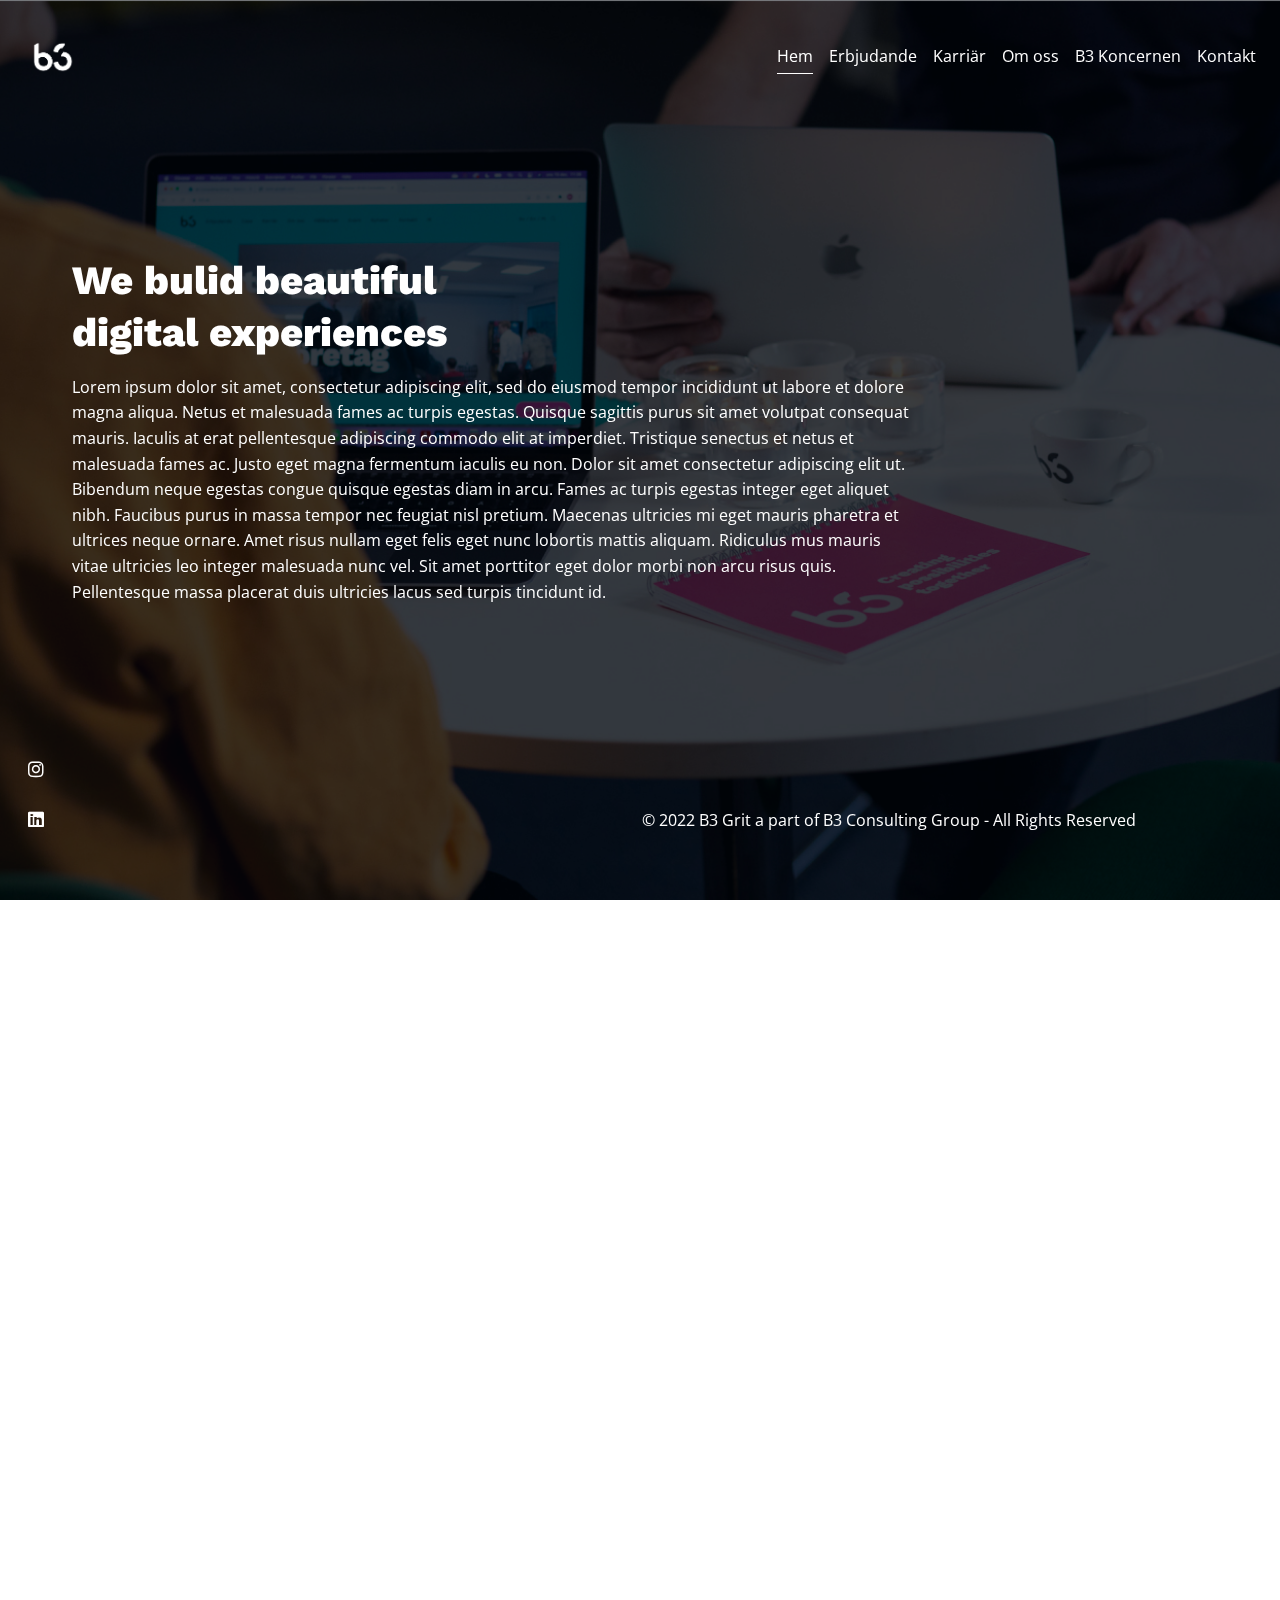
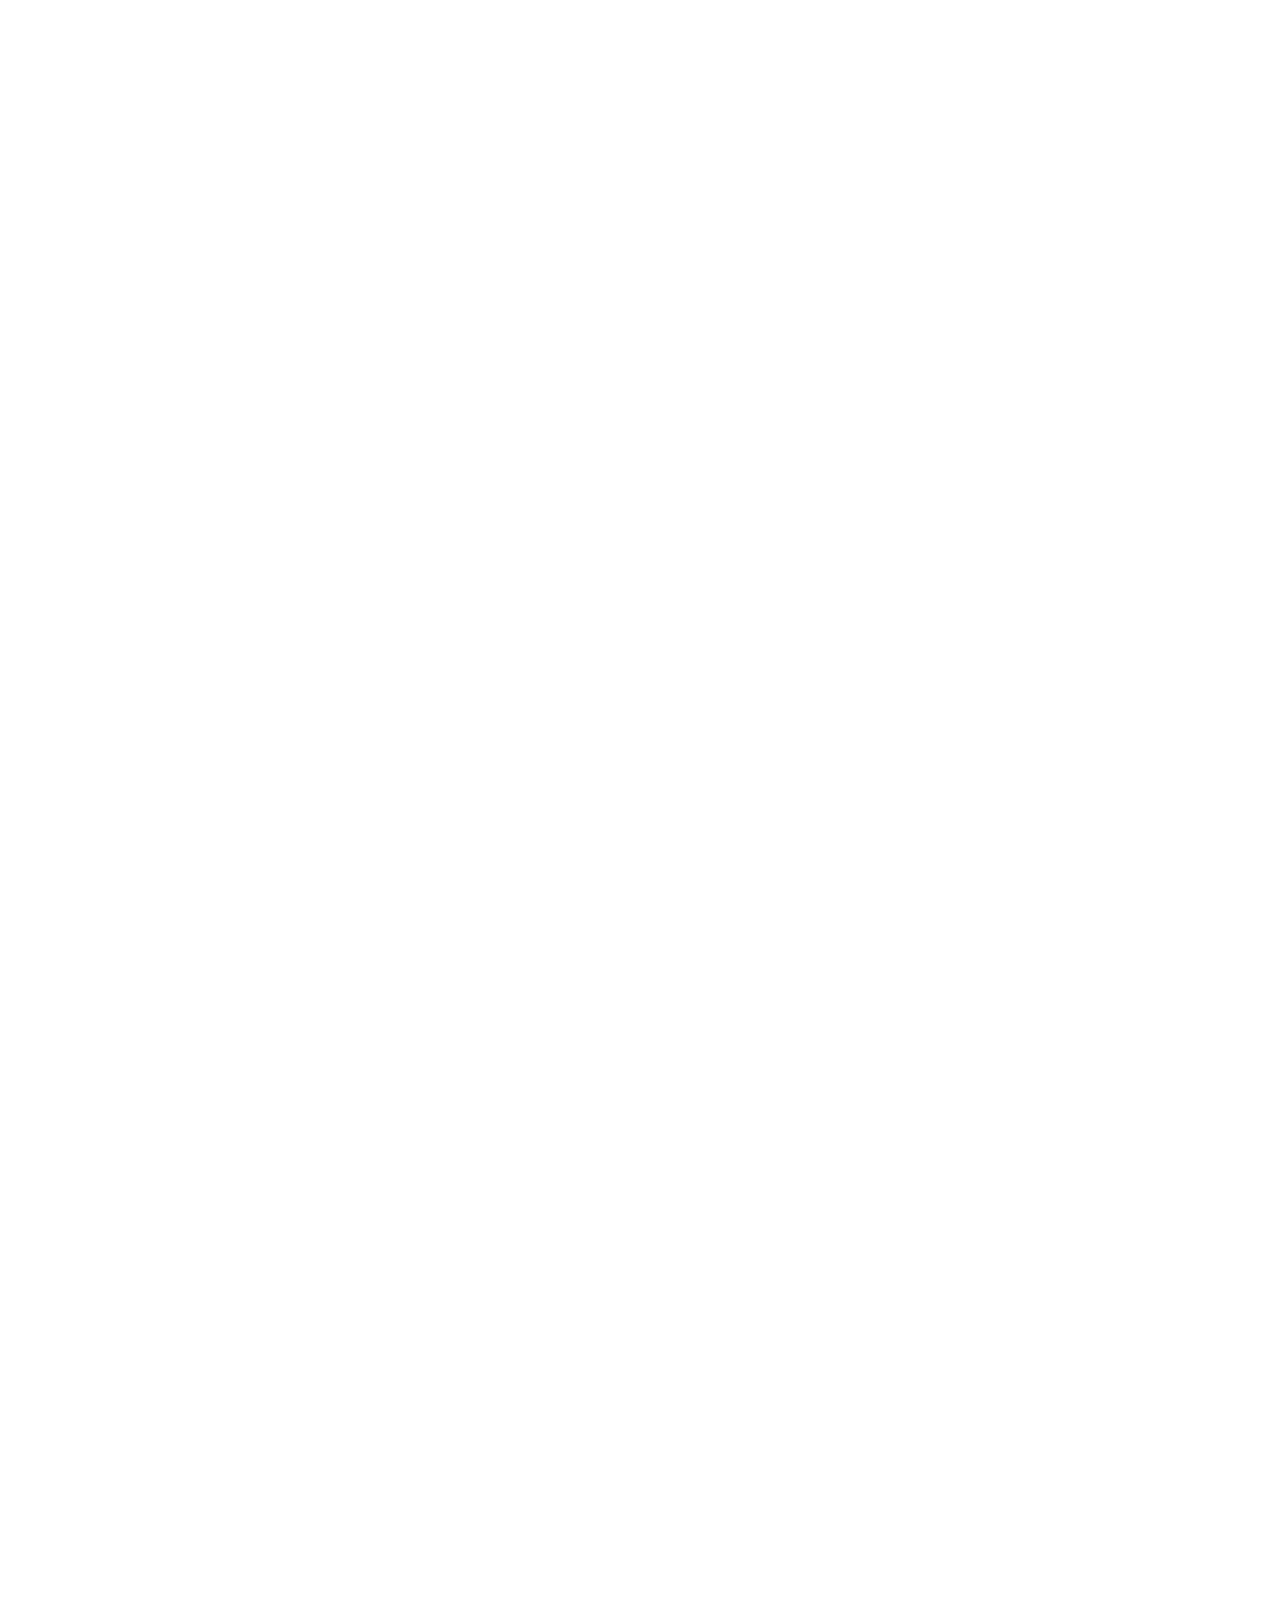
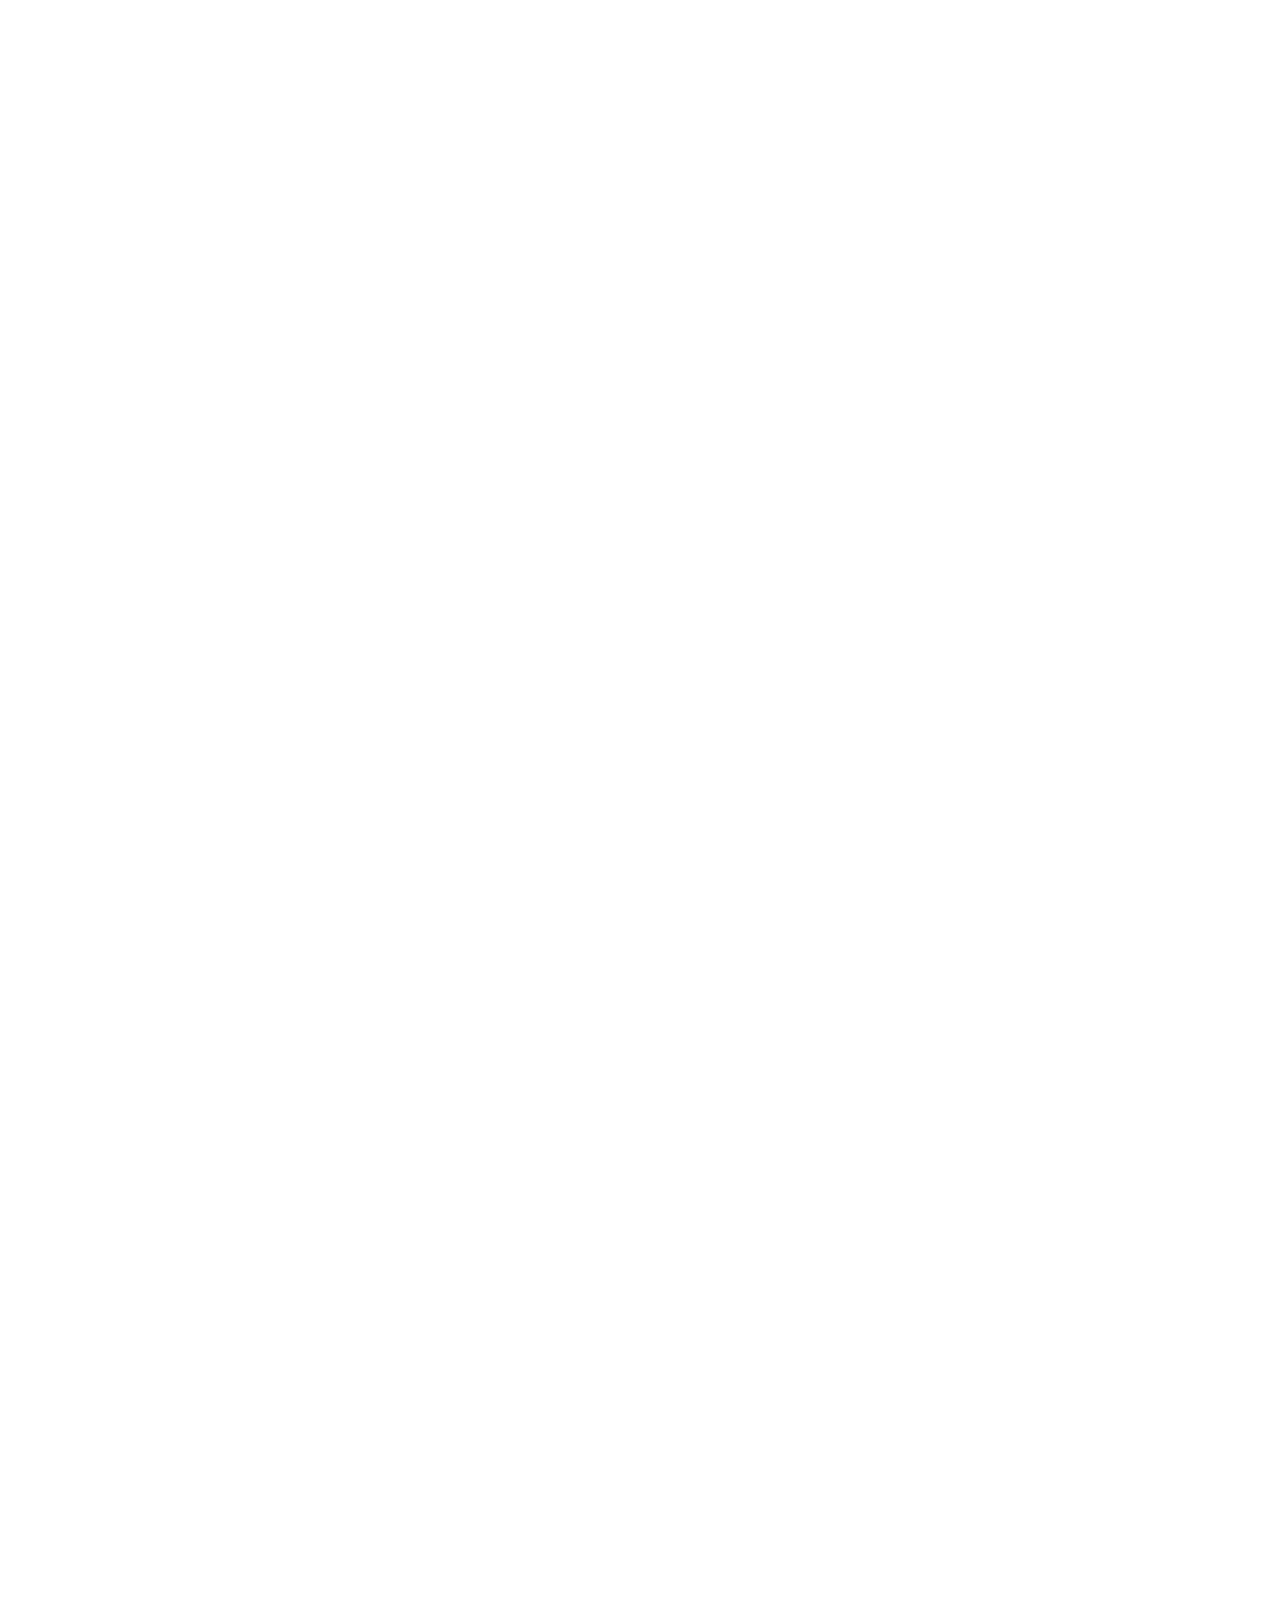
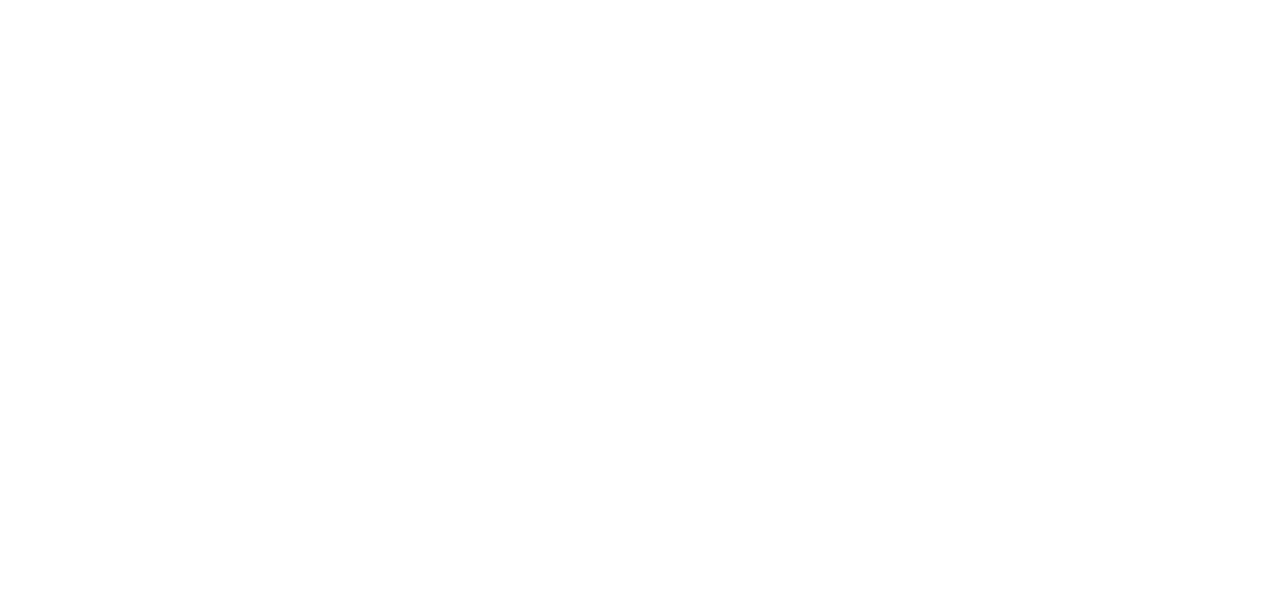
==== commit 1f59c541: "linkedin link updated" ====
--- a/index.html
+++ b/index.html
@@ -12,7 +12,7 @@
     />
     <meta
       name="description"
-      content="Bootstrap HTML template and UI kit by Erilisdesign"
+      content="B3 Grit bygger och designar starka varumärken genom utvecklingen av digitala lösningar."
     />
 
     <!-- Libs CSS -->
@@ -148,17 +148,12 @@
           <nav class="mobile-nav--socials">
             <ul>
               <li>
-                <a href="#!"
-                  ><i class="fab fa-facebook-f" target="_blank"></i
-                ></a>
-              </li>
-              <li>
                 <a href="https://www.instagram.com/b3_grit/" target="_blank"
                   ><i class="fab fa-instagram"></i
                 ></a>
               </li>
               <li>
-                <a href="#!"><i class="fab fa-linkedin" target="_blank"></i></a>
+                <a href="https://www.linkedin.com/company/b3-grit/"><i class="fab fa-linkedin" target="_blank"></i></a>
               </li>
             </ul>
           </nav>
@@ -284,7 +279,6 @@
           </div>
         </div>
       </section>
-
       <!--Karriär-->
 
       <section
@@ -480,7 +474,7 @@
 
       <!-- B3 Koncernen -->
       <section
-        class="ln-section d-xl-flex bg-primary flex-row-reverse position-relative"
+        class="ln-section d-xl-flex bg-primary flex-row-reverse position-relative mobile-corpo"
         data-anchor="our-work"
         data-tooltip="Our work"
         data-overlay-color="#ffffff"
@@ -497,12 +491,14 @@
           src="assets/images/corporate-zebra.png"
           alt="background"
         />
-        <div class="container text-black align-self-start">
+        <div
+          class="container text-black align-self-start mobile-corpo--container"
+        >
           <div class="row">
-            <div class="col-12 col-xl-8 d-flex">
+            <div class="col-12 col-xl-8 d-flex corpo-row">
               <h2 class="animated mt-12" data-animation="fadeInUp">
                 <div class="title-colorblock bg-b3--turquoise"></div>
-                <span class="corpo-title">B3 Koncernen</span>
+                <span class="big-title">B3 Koncernen</span>
               </h2>
             </div>
           </div>
@@ -707,7 +703,7 @@
                       Spana in våra lediga tjänster.
                     </p>
                     <a
-                      href="#what-we-do"
+                      href="#career"
                       class="btn btn-pink mr-3 scrollto animated"
                       data-animation="fadeInUp"
                       data-animation-delay="400"
@@ -862,7 +858,7 @@
                     </p>
                     <a
                       href="#what-we-do"
-                      class="btn btn-pink mr-3 scrollto animated"
+                      class="btn-pink mr-3 scrollto animated"
                       data-animation="fadeInUp"
                       data-animation-delay="400"
                       >Karriär</a
@@ -1247,18 +1243,15 @@
     <!-- footer end -->
 
     <!-- Fullpage - Social icons -->
-    <nav class="ln-social-icons">
+    <nav class="ln-social-icons" id="navSocialIcons">
       <ul class="mx-auto">
-        <li>
-          <a href="#!"><i class="fab fa-facebook-f" target="_blank"></i></a>
-        </li>
         <li>
           <a href="https://www.instagram.com/b3_grit/" target="_blank"
             ><i class="fab fa-instagram"></i
           ></a>
         </li>
         <li>
-          <a href="#!"><i class="fab fa-linkedin" target="_blank"></i></a>
+          <a href="https://www.linkedin.com/company/b3-grit/"><i class="fab fa-linkedin" target="_blank"></i></a>
         </li>
       </ul>
     </nav>
@@ -1269,137 +1262,6 @@
         © 2022 B3 Grit a part of B3 Consulting Group - All Rights Reserved
         <!-- © 2020 Lana - All Rights Reserved - <a href="#!">Terms of Service</a> -->
       </p>
-    </div>
-
-    <!-- Documentation Modal -->
-    <div
-      class="modal fade"
-      id="documentationModal"
-      tabindex="-1"
-      role="dialog"
-      aria-labelledby="documentation"
-      aria-hidden="true"
-    >
-      <div class="modal-dialog modal-md modal-dialog-centered" role="document">
-        <div class="modal-content hover-parent">
-          <!-- Button Close -->
-          <button
-            type="button"
-            class="btn btn-sm btn-icon btn-primary position-absolute top-0 right-0 mt-n3 mr-n3 zindex-1"
-            data-dismiss="modal"
-            aria-hidden="true"
-          >
-            <i class="fas fa-times btn-icon-inner"></i>
-          </button>
-
-          <!-- Modal Body -->
-          <div class="modal-body py-5 py-lg-8 px-5 px-lg-8 text-center">
-            <div
-              class="icon icon-boxed icon-7x rounded bg-soft-primary text-primary mb-8"
-            >
-              <i class="ti-book"></i>
-            </div>
-            <h2 id="documentation" class="mb-3">Documentation</h2>
-            <p class="mb-8">
-              This theme is easy to configure and comes witch a well documented
-              help file, which will assist you in the configuration of your new
-              website in few minutes.
-            </p>
-
-            <!-- Button -->
-            <a class="btn btn-primary d-block d-lg-inline-block" href="!#"
-              >Buy theme</a
-            >
-          </div>
-        </div>
-      </div>
-    </div>
-
-    <!-- Subscribe Modal -->
-    <div
-      class="modal fade"
-      id="subscribeModal"
-      tabindex="-1"
-      role="dialog"
-      aria-labelledby="subscribeNewsletter"
-      aria-hidden="true"
-    >
-      <div class="modal-dialog modal-dialog-centered" role="document">
-        <div class="modal-content hover-parent">
-          <!-- Button Close -->
-          <button
-            type="button"
-            class="btn btn-sm btn-icon btn-white position-absolute top-0 right-0 mt-n3 mr-n3 zindex-1"
-            data-dismiss="modal"
-            aria-hidden="true"
-          >
-            <i class="fas fa-times btn-icon-inner"></i>
-          </button>
-
-          <!-- Overlay -->
-          <div class="overlay overlay-advanced">
-            <div
-              class="overlay-inner bg-cover"
-              style="background-image: url('')"
-            ></div>
-            <div
-              class="overlay-inner bg-primary opacity-70 hover-opacity-80"
-            ></div>
-            <div
-              class="overlay-inner bg-gradient-v-transparent-dark opacity-90 hover-opacity-80"
-            ></div>
-          </div>
-
-          <!-- Modal Body -->
-          <div
-            class="modal-body py-5 py-lg-8 px-5 px-lg-8 text-white text-center"
-          >
-            <h2 id="subscribeNewsletter" class="mb-4">
-              Subscribe<br />
-              to our newsletter
-            </h2>
-            <p class="mb-7 mb-lg-10">
-              Signup for our weekly newsletter to get the latest news, updates
-              and amazing offers delivered directly in your inbox.
-            </p>
-            <div class="subscribe-form">
-              <form
-                id="sf"
-                name="sf"
-                action="include/subscribe.php"
-                method="post"
-              >
-                <div class="form-process"></div>
-                <div class="form-group">
-                  <input
-                    type="email"
-                    id="sf-email"
-                    name="sf-email"
-                    placeholder="Enter Your Email Address"
-                    class="form-control required"
-                  />
-                </div>
-                <input
-                  type="text"
-                  id="sf-botcheck"
-                  name="sf-botcheck"
-                  value=""
-                  class="form-control d-none"
-                />
-                <button
-                  class="btn btn-soft-white btn-block"
-                  type="submit"
-                  id="sf-submit"
-                  name="sf-submit"
-                >
-                  Notify Me
-                </button>
-              </form>
-              <div class="subscribe-form-result"></div>
-            </div>
-          </div>
-        </div>
-      </div>
     </div>
 
     <!-- Libs JS -->
--- a/assets/css/custom.css
+++ b/assets/css/custom.css
@@ -7,7 +7,7 @@
   --b3-gray: #5c5c5c;
   --dark-gray: #222220;
   --muted-pink: rgba(255, 79, 148, 0.2);
-
+  --breakpoint-xxl: 1400px;
   --font-family-sans-serif: "Open Sans", sans-serif, arial, sans-serif;
   --font-family-heading: "Work Sans", Arial, sans-serif;
   --font-family-monospace: SFMono-Regular, Menlo, Monaco, Consolas,
@@ -106,11 +106,12 @@
 
 .corpo-zebra {
   max-height: 90vh;
-  align-self: end;
+  right: 0;
+  bottom: 0;
   margin-right: 80px;
 }
 
-.corpo-title {
+.big-title {
   font-size: 3.5rem;
   z-index: 2;
 }
@@ -206,6 +207,10 @@
     padding: 3rem 0;
   }
 
+  .transfer-to-section-button {
+    display: none !important;
+  }
+
   .mobile-contact {
     display: block;
     padding: 0 8vw;
@@ -285,6 +290,39 @@
   #careerOverlay {
     display: none;
   }
+
+  .corpo-zebra {
+    max-height: 150px;
+    width: 100vw;
+    top: 0;
+    margin-right: 0;
+  }
+
+  .corpo-title {
+    font-size: 1.8rem;
+  }
+
+  .corpo-img {
+    max-width: 45vw;
+    left: 0;
+    margin-top: 2rem;
+    margin-left: auto;
+    margin-right: auto;
+  }
+
+  .title-colorblock {
+    width: 15px;
+    left: -0.3rem;
+  }
+
+  .mobile-corpo {
+    padding-bottom: 0px;
+  }
+
+  .mobile-corpo--container > .row {
+    width: fit-content;
+    display: inline-block;
+  }
 }
 
 @media (max-width: 920px) {
@@ -394,6 +432,9 @@
     align-items: baseline;
     justify-content: space-around;
   }
+  .corpo-img {
+    max-width: 100vw;
+  }
 }
 
 @media (max-width: 542px) {
@@ -419,7 +460,6 @@
 
 @media (max-height: 740px) {
   .navbar-collapse {
-    height: 87vh;
     display: flex;
     flex-flow: column nowrap;
     align-items: baseline;
@@ -463,18 +503,1533 @@
   padding-top: 0rem !important;
 }
 
-
 /*Special case: Användaren har öppnat hamburgarmenyn och är positionerad högst upp*/
-.navbar-toggled-show.scrolled-0 .navbar-brand-img{
+.navbar-toggled-show.scrolled-0 .navbar-brand-img {
   filter: brightness(0) invert(0) !important;
 }
 
 /*Användaren har öppnat hamburgarmenyn och har börjat scrolla*/
 /*Möjligtvis redundant då man bör kunna avaktivera scroll när man öppnat upp hamburgarmenyn*/
-.navbar-toggled-show.scrolled .navbar-brand-img{
+.navbar-toggled-show.scrolled .navbar-brand-img {
   filter: brightness(0) invert(0) !important;
 }
 
-.navbar.scrolled .navbar-brand-img{
+.navbar.scrolled .navbar-brand-img {
   filter: brightness(0) invert(0) !important;
 }
+
+.small-text {
+  font-size: 12px;
+}
+
+.container-xxl {
+  width: 100%;
+  padding-right: 15px;
+  padding-left: 15px;
+  margin-right: auto;
+  margin-left: auto;
+}
+
+@media (min-width: 1400px) {
+  .container-xxl,
+  .container-xl,
+  .container-lg,
+  .container-md,
+  .container-sm,
+  .container {
+    max-width: 1320px;
+  }
+}
+
+@media (min-width: 1400px) {
+  .col-xxl {
+    flex-basis: 0;
+    flex-grow: 1;
+    max-width: 100%;
+  }
+  .row-cols-xxl-1 > * {
+    flex: 0 0 100%;
+    max-width: 100%;
+  }
+  .row-cols-xxl-2 > * {
+    flex: 0 0 50%;
+    max-width: 50%;
+  }
+  .row-cols-xxl-3 > * {
+    flex: 0 0 33.3333333333%;
+    max-width: 33.3333333333%;
+  }
+  .row-cols-xxl-4 > * {
+    flex: 0 0 25%;
+    max-width: 25%;
+  }
+  .row-cols-xxl-5 > * {
+    flex: 0 0 20%;
+    max-width: 20%;
+  }
+  .row-cols-xxl-6 > * {
+    flex: 0 0 16.6666666667%;
+    max-width: 16.6666666667%;
+  }
+  .col-xxl-auto {
+    flex: 0 0 auto;
+    width: auto;
+    max-width: 100%;
+  }
+  .col-xxl-1 {
+    flex: 0 0 8.3333333333%;
+    max-width: 8.3333333333%;
+  }
+  .col-xxl-2 {
+    flex: 0 0 16.6666666667%;
+    max-width: 16.6666666667%;
+  }
+  .col-xxl-3 {
+    flex: 0 0 25%;
+    max-width: 25%;
+  }
+  .col-xxl-4 {
+    flex: 0 0 33.3333333333%;
+    max-width: 33.3333333333%;
+  }
+  .col-xxl-5 {
+    flex: 0 0 41.6666666667%;
+    max-width: 41.6666666667%;
+  }
+  .col-xxl-6 {
+    flex: 0 0 50%;
+    max-width: 50%;
+  }
+  .col-xxl-7 {
+    flex: 0 0 58.3333333333%;
+    max-width: 58.3333333333%;
+  }
+  .col-xxl-8 {
+    flex: 0 0 66.6666666667%;
+    max-width: 66.6666666667%;
+  }
+  .col-xxl-9 {
+    flex: 0 0 75%;
+    max-width: 75%;
+  }
+  .col-xxl-10 {
+    flex: 0 0 83.3333333333%;
+    max-width: 83.3333333333%;
+  }
+  .col-xxl-11 {
+    flex: 0 0 91.6666666667%;
+    max-width: 91.6666666667%;
+  }
+  .col-xxl-12 {
+    flex: 0 0 100%;
+    max-width: 100%;
+  }
+  .order-xxl-first {
+    order: -1;
+  }
+  .order-xxl-last {
+    order: 13;
+  }
+  .order-xxl-0 {
+    order: 0;
+  }
+  .order-xxl-1 {
+    order: 1;
+  }
+  .order-xxl-2 {
+    order: 2;
+  }
+  .order-xxl-3 {
+    order: 3;
+  }
+  .order-xxl-4 {
+    order: 4;
+  }
+  .order-xxl-5 {
+    order: 5;
+  }
+  .order-xxl-6 {
+    order: 6;
+  }
+  .order-xxl-7 {
+    order: 7;
+  }
+  .order-xxl-8 {
+    order: 8;
+  }
+  .order-xxl-9 {
+    order: 9;
+  }
+  .order-xxl-10 {
+    order: 10;
+  }
+  .order-xxl-11 {
+    order: 11;
+  }
+  .order-xxl-12 {
+    order: 12;
+  }
+  .offset-xxl-0 {
+    margin-left: 0;
+  }
+  .offset-xxl-1 {
+    margin-left: 8.3333333333%;
+  }
+  .offset-xxl-2 {
+    margin-left: 16.6666666667%;
+  }
+  .offset-xxl-3 {
+    margin-left: 25%;
+  }
+  .offset-xxl-4 {
+    margin-left: 33.3333333333%;
+  }
+  .offset-xxl-5 {
+    margin-left: 41.6666666667%;
+  }
+  .offset-xxl-6 {
+    margin-left: 50%;
+  }
+  .offset-xxl-7 {
+    margin-left: 58.3333333333%;
+  }
+  .offset-xxl-8 {
+    margin-left: 66.6666666667%;
+  }
+  .offset-xxl-9 {
+    margin-left: 75%;
+  }
+  .offset-xxl-10 {
+    margin-left: 83.3333333333%;
+  }
+  .offset-xxl-11 {
+    margin-left: 91.6666666667%;
+  }
+}
+
+@media (min-width: 1400px) {
+  .m-xxl-0 {
+    margin: 0 !important;
+  }
+  .mt-xxl-0,
+  .my-xxl-0 {
+    margin-top: 0 !important;
+  }
+  .mr-xxl-0,
+  .mx-xxl-0 {
+    margin-right: 0 !important;
+  }
+  .mb-xxl-0,
+  .my-xxl-0 {
+    margin-bottom: 0 !important;
+  }
+  .ml-xxl-0,
+  .mx-xxl-0 {
+    margin-left: 0 !important;
+  }
+  .m-xxl-1 {
+    margin: 0.25rem !important;
+  }
+  .mt-xxl-1,
+  .my-xxl-1 {
+    margin-top: 0.25rem !important;
+  }
+  .mr-xxl-1,
+  .mx-xxl-1 {
+    margin-right: 0.25rem !important;
+  }
+  .mb-xxl-1,
+  .my-xxl-1 {
+    margin-bottom: 0.25rem !important;
+  }
+  .ml-xxl-1,
+  .mx-xxl-1 {
+    margin-left: 0.25rem !important;
+  }
+  .m-xxl-2 {
+    margin: 0.5rem !important;
+  }
+  .mt-xxl-2,
+  .my-xxl-2 {
+    margin-top: 0.5rem !important;
+  }
+  .mr-xxl-2,
+  .mx-xxl-2 {
+    margin-right: 0.5rem !important;
+  }
+  .mb-xxl-2,
+  .my-xxl-2 {
+    margin-bottom: 0.5rem !important;
+  }
+  .ml-xxl-2,
+  .mx-xxl-2 {
+    margin-left: 0.5rem !important;
+  }
+  .m-xxl-3 {
+    margin: 0.75rem !important;
+  }
+  .mt-xxl-3,
+  .my-xxl-3 {
+    margin-top: 0.75rem !important;
+  }
+  .mr-xxl-3,
+  .mx-xxl-3 {
+    margin-right: 0.75rem !important;
+  }
+  .mb-xxl-3,
+  .my-xxl-3 {
+    margin-bottom: 0.75rem !important;
+  }
+  .ml-xxl-3,
+  .mx-xxl-3 {
+    margin-left: 0.75rem !important;
+  }
+  .m-xxl-4 {
+    margin: 1rem !important;
+  }
+  .mt-xxl-4,
+  .my-xxl-4 {
+    margin-top: 1rem !important;
+  }
+  .mr-xxl-4,
+  .mx-xxl-4 {
+    margin-right: 1rem !important;
+  }
+  .mb-xxl-4,
+  .my-xxl-4 {
+    margin-bottom: 1rem !important;
+  }
+  .ml-xxl-4,
+  .mx-xxl-4 {
+    margin-left: 1rem !important;
+  }
+  .m-xxl-5 {
+    margin: 1.5rem !important;
+  }
+  .mt-xxl-5,
+  .my-xxl-5 {
+    margin-top: 1.5rem !important;
+  }
+  .mr-xxl-5,
+  .mx-xxl-5 {
+    margin-right: 1.5rem !important;
+  }
+  .mb-xxl-5,
+  .my-xxl-5 {
+    margin-bottom: 1.5rem !important;
+  }
+  .ml-xxl-5,
+  .mx-xxl-5 {
+    margin-left: 1.5rem !important;
+  }
+  .m-xxl-6 {
+    margin: 2rem !important;
+  }
+  .mt-xxl-6,
+  .my-xxl-6 {
+    margin-top: 2rem !important;
+  }
+  .mr-xxl-6,
+  .mx-xxl-6 {
+    margin-right: 2rem !important;
+  }
+  .mb-xxl-6,
+  .my-xxl-6 {
+    margin-bottom: 2rem !important;
+  }
+  .ml-xxl-6,
+  .mx-xxl-6 {
+    margin-left: 2rem !important;
+  }
+  .m-xxl-7 {
+    margin: 2.5rem !important;
+  }
+  .mt-xxl-7,
+  .my-xxl-7 {
+    margin-top: 2.5rem !important;
+  }
+  .mr-xxl-7,
+  .mx-xxl-7 {
+    margin-right: 2.5rem !important;
+  }
+  .mb-xxl-7,
+  .my-xxl-7 {
+    margin-bottom: 2.5rem !important;
+  }
+  .ml-xxl-7,
+  .mx-xxl-7 {
+    margin-left: 2.5rem !important;
+  }
+  .m-xxl-8 {
+    margin: 3rem !important;
+  }
+  .mt-xxl-8,
+  .my-xxl-8 {
+    margin-top: 3rem !important;
+  }
+  .mr-xxl-8,
+  .mx-xxl-8 {
+    margin-right: 3rem !important;
+  }
+  .mb-xxl-8,
+  .my-xxl-8 {
+    margin-bottom: 3rem !important;
+  }
+  .ml-xxl-8,
+  .mx-xxl-8 {
+    margin-left: 3rem !important;
+  }
+  .m-xxl-9 {
+    margin: 4rem !important;
+  }
+  .mt-xxl-9,
+  .my-xxl-9 {
+    margin-top: 4rem !important;
+  }
+  .mr-xxl-9,
+  .mx-xxl-9 {
+    margin-right: 4rem !important;
+  }
+  .mb-xxl-9,
+  .my-xxl-9 {
+    margin-bottom: 4rem !important;
+  }
+  .ml-xxl-9,
+  .mx-xxl-9 {
+    margin-left: 4rem !important;
+  }
+  .m-xxl-10 {
+    margin: 5rem !important;
+  }
+  .mt-xxl-10,
+  .my-xxl-10 {
+    margin-top: 5rem !important;
+  }
+  .mr-xxl-10,
+  .mx-xxl-10 {
+    margin-right: 5rem !important;
+  }
+  .mb-xxl-10,
+  .my-xxl-10 {
+    margin-bottom: 5rem !important;
+  }
+  .ml-xxl-10,
+  .mx-xxl-10 {
+    margin-left: 5rem !important;
+  }
+  .m-xxl-11 {
+    margin: 6rem !important;
+  }
+  .mt-xxl-11,
+  .my-xxl-11 {
+    margin-top: 6rem !important;
+  }
+  .mr-xxl-11,
+  .mx-xxl-11 {
+    margin-right: 6rem !important;
+  }
+  .mb-xxl-11,
+  .my-xxl-11 {
+    margin-bottom: 6rem !important;
+  }
+  .ml-xxl-11,
+  .mx-xxl-11 {
+    margin-left: 6rem !important;
+  }
+  .m-xxl-12 {
+    margin: 7rem !important;
+  }
+  .mt-xxl-12,
+  .my-xxl-12 {
+    margin-top: 7rem !important;
+  }
+  .mr-xxl-12,
+  .mx-xxl-12 {
+    margin-right: 7rem !important;
+  }
+  .mb-xxl-12,
+  .my-xxl-12 {
+    margin-bottom: 7rem !important;
+  }
+  .ml-xxl-12,
+  .mx-xxl-12 {
+    margin-left: 7rem !important;
+  }
+  .m-xxl-13 {
+    margin: 8rem !important;
+  }
+  .mt-xxl-13,
+  .my-xxl-13 {
+    margin-top: 8rem !important;
+  }
+  .mr-xxl-13,
+  .mx-xxl-13 {
+    margin-right: 8rem !important;
+  }
+  .mb-xxl-13,
+  .my-xxl-13 {
+    margin-bottom: 8rem !important;
+  }
+  .ml-xxl-13,
+  .mx-xxl-13 {
+    margin-left: 8rem !important;
+  }
+  .m-xxl-14 {
+    margin: 9rem !important;
+  }
+  .mt-xxl-14,
+  .my-xxl-14 {
+    margin-top: 9rem !important;
+  }
+  .mr-xxl-14,
+  .mx-xxl-14 {
+    margin-right: 9rem !important;
+  }
+  .mb-xxl-14,
+  .my-xxl-14 {
+    margin-bottom: 9rem !important;
+  }
+  .ml-xxl-14,
+  .mx-xxl-14 {
+    margin-left: 9rem !important;
+  }
+  .m-xxl-15 {
+    margin: 10rem !important;
+  }
+  .mt-xxl-15,
+  .my-xxl-15 {
+    margin-top: 10rem !important;
+  }
+  .mr-xxl-15,
+  .mx-xxl-15 {
+    margin-right: 10rem !important;
+  }
+  .mb-xxl-15,
+  .my-xxl-15 {
+    margin-bottom: 10rem !important;
+  }
+  .ml-xxl-15,
+  .mx-xxl-15 {
+    margin-left: 10rem !important;
+  }
+  .m-xxl-16 {
+    margin: 12rem !important;
+  }
+  .mt-xxl-16,
+  .my-xxl-16 {
+    margin-top: 12rem !important;
+  }
+  .mr-xxl-16,
+  .mx-xxl-16 {
+    margin-right: 12rem !important;
+  }
+  .mb-xxl-16,
+  .my-xxl-16 {
+    margin-bottom: 12rem !important;
+  }
+  .ml-xxl-16,
+  .mx-xxl-16 {
+    margin-left: 12rem !important;
+  }
+  .m-xxl-17 {
+    margin: 14rem !important;
+  }
+  .mt-xxl-17,
+  .my-xxl-17 {
+    margin-top: 14rem !important;
+  }
+  .mr-xxl-17,
+  .mx-xxl-17 {
+    margin-right: 14rem !important;
+  }
+  .mb-xxl-17,
+  .my-xxl-17 {
+    margin-bottom: 14rem !important;
+  }
+  .ml-xxl-17,
+  .mx-xxl-17 {
+    margin-left: 14rem !important;
+  }
+  .m-xxl-18 {
+    margin: 16rem !important;
+  }
+  .mt-xxl-18,
+  .my-xxl-18 {
+    margin-top: 16rem !important;
+  }
+  .mr-xxl-18,
+  .mx-xxl-18 {
+    margin-right: 16rem !important;
+  }
+  .mb-xxl-18,
+  .my-xxl-18 {
+    margin-bottom: 16rem !important;
+  }
+  .ml-xxl-18,
+  .mx-xxl-18 {
+    margin-left: 16rem !important;
+  }
+  .m-xxl-19 {
+    margin: 18rem !important;
+  }
+  .mt-xxl-19,
+  .my-xxl-19 {
+    margin-top: 18rem !important;
+  }
+  .mr-xxl-19,
+  .mx-xxl-19 {
+    margin-right: 18rem !important;
+  }
+  .mb-xxl-19,
+  .my-xxl-19 {
+    margin-bottom: 18rem !important;
+  }
+  .ml-xxl-19,
+  .mx-xxl-19 {
+    margin-left: 18rem !important;
+  }
+  .m-xxl-20 {
+    margin: 20rem !important;
+  }
+  .mt-xxl-20,
+  .my-xxl-20 {
+    margin-top: 20rem !important;
+  }
+  .mr-xxl-20,
+  .mx-xxl-20 {
+    margin-right: 20rem !important;
+  }
+  .mb-xxl-20,
+  .my-xxl-20 {
+    margin-bottom: 20rem !important;
+  }
+  .ml-xxl-20,
+  .mx-xxl-20 {
+    margin-left: 20rem !important;
+  }
+  .m-xxl-21 {
+    margin: 25rem !important;
+  }
+  .mt-xxl-21,
+  .my-xxl-21 {
+    margin-top: 25rem !important;
+  }
+  .mr-xxl-21,
+  .mx-xxl-21 {
+    margin-right: 25rem !important;
+  }
+  .mb-xxl-21,
+  .my-xxl-21 {
+    margin-bottom: 25rem !important;
+  }
+  .ml-xxl-21,
+  .mx-xxl-21 {
+    margin-left: 25rem !important;
+  }
+  .p-xxl-0 {
+    padding: 0 !important;
+  }
+  .pt-xxl-0,
+  .py-xxl-0 {
+    padding-top: 0 !important;
+  }
+  .pr-xxl-0,
+  .px-xxl-0 {
+    padding-right: 0 !important;
+  }
+  .pb-xxl-0,
+  .py-xxl-0 {
+    padding-bottom: 0 !important;
+  }
+  .pl-xxl-0,
+  .px-xxl-0 {
+    padding-left: 0 !important;
+  }
+  .p-xxl-1 {
+    padding: 0.25rem !important;
+  }
+  .pt-xxl-1,
+  .py-xxl-1 {
+    padding-top: 0.25rem !important;
+  }
+  .pr-xxl-1,
+  .px-xxl-1 {
+    padding-right: 0.25rem !important;
+  }
+  .pb-xxl-1,
+  .py-xxl-1 {
+    padding-bottom: 0.25rem !important;
+  }
+  .pl-xxl-1,
+  .px-xxl-1 {
+    padding-left: 0.25rem !important;
+  }
+  .p-xxl-2 {
+    padding: 0.5rem !important;
+  }
+  .pt-xxl-2,
+  .py-xxl-2 {
+    padding-top: 0.5rem !important;
+  }
+  .pr-xxl-2,
+  .px-xxl-2 {
+    padding-right: 0.5rem !important;
+  }
+  .pb-xxl-2,
+  .py-xxl-2 {
+    padding-bottom: 0.5rem !important;
+  }
+  .pl-xxl-2,
+  .px-xxl-2 {
+    padding-left: 0.5rem !important;
+  }
+  .p-xxl-3 {
+    padding: 0.75rem !important;
+  }
+  .pt-xxl-3,
+  .py-xxl-3 {
+    padding-top: 0.75rem !important;
+  }
+  .pr-xxl-3,
+  .px-xxl-3 {
+    padding-right: 0.75rem !important;
+  }
+  .pb-xxl-3,
+  .py-xxl-3 {
+    padding-bottom: 0.75rem !important;
+  }
+  .pl-xxl-3,
+  .px-xxl-3 {
+    padding-left: 0.75rem !important;
+  }
+  .p-xxl-4 {
+    padding: 1rem !important;
+  }
+  .pt-xxl-4,
+  .py-xxl-4 {
+    padding-top: 1rem !important;
+  }
+  .pr-xxl-4,
+  .px-xxl-4 {
+    padding-right: 1rem !important;
+  }
+  .pb-xxl-4,
+  .py-xxl-4 {
+    padding-bottom: 1rem !important;
+  }
+  .pl-xxl-4,
+  .px-xxl-4 {
+    padding-left: 1rem !important;
+  }
+  .p-xxl-5 {
+    padding: 1.5rem !important;
+  }
+  .pt-xxl-5,
+  .py-xxl-5 {
+    padding-top: 1.5rem !important;
+  }
+  .pr-xxl-5,
+  .px-xxl-5 {
+    padding-right: 1.5rem !important;
+  }
+  .pb-xxl-5,
+  .py-xxl-5 {
+    padding-bottom: 1.5rem !important;
+  }
+  .pl-xxl-5,
+  .px-xxl-5 {
+    padding-left: 1.5rem !important;
+  }
+  .p-xxl-6 {
+    padding: 2rem !important;
+  }
+  .pt-xxl-6,
+  .py-xxl-6 {
+    padding-top: 2rem !important;
+  }
+  .pr-xxl-6,
+  .px-xxl-6 {
+    padding-right: 2rem !important;
+  }
+  .pb-xxl-6,
+  .py-xxl-6 {
+    padding-bottom: 2rem !important;
+  }
+  .pl-xxl-6,
+  .px-xxl-6 {
+    padding-left: 2rem !important;
+  }
+  .p-xxl-7 {
+    padding: 2.5rem !important;
+  }
+  .pt-xxl-7,
+  .py-xxl-7 {
+    padding-top: 2.5rem !important;
+  }
+  .pr-xxl-7,
+  .px-xxl-7 {
+    padding-right: 2.5rem !important;
+  }
+  .pb-xxl-7,
+  .py-xxl-7 {
+    padding-bottom: 2.5rem !important;
+  }
+  .pl-xxl-7,
+  .px-xxl-7 {
+    padding-left: 2.5rem !important;
+  }
+  .p-xxl-8 {
+    padding: 3rem !important;
+  }
+  .pt-xxl-8,
+  .py-xxl-8 {
+    padding-top: 3rem !important;
+  }
+  .pr-xxl-8,
+  .px-xxl-8 {
+    padding-right: 3rem !important;
+  }
+  .pb-xxl-8,
+  .py-xxl-8 {
+    padding-bottom: 3rem !important;
+  }
+  .pl-xxl-8,
+  .px-xxl-8 {
+    padding-left: 3rem !important;
+  }
+  .p-xxl-9 {
+    padding: 4rem !important;
+  }
+  .pt-xxl-9,
+  .py-xxl-9 {
+    padding-top: 4rem !important;
+  }
+  .pr-xxl-9,
+  .px-xxl-9 {
+    padding-right: 4rem !important;
+  }
+  .pb-xxl-9,
+  .py-xxl-9 {
+    padding-bottom: 4rem !important;
+  }
+  .pl-xxl-9,
+  .px-xxl-9 {
+    padding-left: 4rem !important;
+  }
+  .p-xxl-10 {
+    padding: 5rem !important;
+  }
+  .pt-xxl-10,
+  .py-xxl-10 {
+    padding-top: 5rem !important;
+  }
+  .pr-xxl-10,
+  .px-xxl-10 {
+    padding-right: 5rem !important;
+  }
+  .pb-xxl-10,
+  .py-xxl-10 {
+    padding-bottom: 5rem !important;
+  }
+  .pl-xxl-10,
+  .px-xxl-10 {
+    padding-left: 5rem !important;
+  }
+  .p-xxl-11 {
+    padding: 6rem !important;
+  }
+  .pt-xxl-11,
+  .py-xxl-11 {
+    padding-top: 6rem !important;
+  }
+  .pr-xxl-11,
+  .px-xxl-11 {
+    padding-right: 6rem !important;
+  }
+  .pb-xxl-11,
+  .py-xxl-11 {
+    padding-bottom: 6rem !important;
+  }
+  .pl-xxl-11,
+  .px-xxl-11 {
+    padding-left: 6rem !important;
+  }
+  .p-xxl-12 {
+    padding: 7rem !important;
+  }
+  .pt-xxl-12,
+  .py-xxl-12 {
+    padding-top: 7rem !important;
+  }
+  .pr-xxl-12,
+  .px-xxl-12 {
+    padding-right: 7rem !important;
+  }
+  .pb-xxl-12,
+  .py-xxl-12 {
+    padding-bottom: 7rem !important;
+  }
+  .pl-xxl-12,
+  .px-xxl-12 {
+    padding-left: 7rem !important;
+  }
+  .p-xxl-13 {
+    padding: 8rem !important;
+  }
+  .pt-xxl-13,
+  .py-xxl-13 {
+    padding-top: 8rem !important;
+  }
+  .pr-xxl-13,
+  .px-xxl-13 {
+    padding-right: 8rem !important;
+  }
+  .pb-xxl-13,
+  .py-xxl-13 {
+    padding-bottom: 8rem !important;
+  }
+  .pl-xxl-13,
+  .px-xxl-13 {
+    padding-left: 8rem !important;
+  }
+  .p-xxl-14 {
+    padding: 9rem !important;
+  }
+  .pt-xxl-14,
+  .py-xxl-14 {
+    padding-top: 9rem !important;
+  }
+  .pr-xxl-14,
+  .px-xxl-14 {
+    padding-right: 9rem !important;
+  }
+  .pb-xxl-14,
+  .py-xxl-14 {
+    padding-bottom: 9rem !important;
+  }
+  .pl-xxl-14,
+  .px-xxl-14 {
+    padding-left: 9rem !important;
+  }
+  .p-xxl-15 {
+    padding: 10rem !important;
+  }
+  .pt-xxl-15,
+  .py-xxl-15 {
+    padding-top: 10rem !important;
+  }
+  .pr-xxl-15,
+  .px-xxl-15 {
+    padding-right: 10rem !important;
+  }
+  .pb-xxl-15,
+  .py-xxl-15 {
+    padding-bottom: 10rem !important;
+  }
+  .pl-xxl-15,
+  .px-xxl-15 {
+    padding-left: 10rem !important;
+  }
+  .p-xxl-16 {
+    padding: 12rem !important;
+  }
+  .pt-xxl-16,
+  .py-xxl-16 {
+    padding-top: 12rem !important;
+  }
+  .pr-xxl-16,
+  .px-xxl-16 {
+    padding-right: 12rem !important;
+  }
+  .pb-xxl-16,
+  .py-xxl-16 {
+    padding-bottom: 12rem !important;
+  }
+  .pl-xxl-16,
+  .px-xxl-16 {
+    padding-left: 12rem !important;
+  }
+  .p-xxl-17 {
+    padding: 14rem !important;
+  }
+  .pt-xxl-17,
+  .py-xxl-17 {
+    padding-top: 14rem !important;
+  }
+  .pr-xxl-17,
+  .px-xxl-17 {
+    padding-right: 14rem !important;
+  }
+  .pb-xxl-17,
+  .py-xxl-17 {
+    padding-bottom: 14rem !important;
+  }
+  .pl-xxl-17,
+  .px-xxl-17 {
+    padding-left: 14rem !important;
+  }
+  .p-xxl-18 {
+    padding: 16rem !important;
+  }
+  .pt-xxl-18,
+  .py-xxl-18 {
+    padding-top: 16rem !important;
+  }
+  .pr-xxl-18,
+  .px-xxl-18 {
+    padding-right: 16rem !important;
+  }
+  .pb-xxl-18,
+  .py-xxl-18 {
+    padding-bottom: 16rem !important;
+  }
+  .pl-xxl-18,
+  .px-xxl-18 {
+    padding-left: 16rem !important;
+  }
+  .p-xxl-19 {
+    padding: 18rem !important;
+  }
+  .pt-xxl-19,
+  .py-xxl-19 {
+    padding-top: 18rem !important;
+  }
+  .pr-xxl-19,
+  .px-xxl-19 {
+    padding-right: 18rem !important;
+  }
+  .pb-xxl-19,
+  .py-xxl-19 {
+    padding-bottom: 18rem !important;
+  }
+  .pl-xxl-19,
+  .px-xxl-19 {
+    padding-left: 18rem !important;
+  }
+  .p-xxl-20 {
+    padding: 20rem !important;
+  }
+  .pt-xxl-20,
+  .py-xxl-20 {
+    padding-top: 20rem !important;
+  }
+  .pr-xxl-20,
+  .px-xxl-20 {
+    padding-right: 20rem !important;
+  }
+  .pb-xxl-20,
+  .py-xxl-20 {
+    padding-bottom: 20rem !important;
+  }
+  .pl-xxl-20,
+  .px-xxl-20 {
+    padding-left: 20rem !important;
+  }
+  .p-xxl-21 {
+    padding: 25rem !important;
+  }
+  .pt-xxl-21,
+  .py-xxl-21 {
+    padding-top: 25rem !important;
+  }
+  .pr-xxl-21,
+  .px-xxl-21 {
+    padding-right: 25rem !important;
+  }
+  .pb-xxl-21,
+  .py-xxl-21 {
+    padding-bottom: 25rem !important;
+  }
+  .pl-xxl-21,
+  .px-xxl-21 {
+    padding-left: 25rem !important;
+  }
+  .m-xxl-n1 {
+    margin: -0.25rem !important;
+  }
+  .mt-xxl-n1,
+  .my-xxl-n1 {
+    margin-top: -0.25rem !important;
+  }
+  .mr-xxl-n1,
+  .mx-xxl-n1 {
+    margin-right: -0.25rem !important;
+  }
+  .mb-xxl-n1,
+  .my-xxl-n1 {
+    margin-bottom: -0.25rem !important;
+  }
+  .ml-xxl-n1,
+  .mx-xxl-n1 {
+    margin-left: -0.25rem !important;
+  }
+  .m-xxl-n2 {
+    margin: -0.5rem !important;
+  }
+  .mt-xxl-n2,
+  .my-xxl-n2 {
+    margin-top: -0.5rem !important;
+  }
+  .mr-xxl-n2,
+  .mx-xxl-n2 {
+    margin-right: -0.5rem !important;
+  }
+  .mb-xxl-n2,
+  .my-xxl-n2 {
+    margin-bottom: -0.5rem !important;
+  }
+  .ml-xxl-n2,
+  .mx-xxl-n2 {
+    margin-left: -0.5rem !important;
+  }
+  .m-xxl-n3 {
+    margin: -0.75rem !important;
+  }
+  .mt-xxl-n3,
+  .my-xxl-n3 {
+    margin-top: -0.75rem !important;
+  }
+  .mr-xxl-n3,
+  .mx-xxl-n3 {
+    margin-right: -0.75rem !important;
+  }
+  .mb-xxl-n3,
+  .my-xxl-n3 {
+    margin-bottom: -0.75rem !important;
+  }
+  .ml-xxl-n3,
+  .mx-xxl-n3 {
+    margin-left: -0.75rem !important;
+  }
+  .m-xxl-n4 {
+    margin: -1rem !important;
+  }
+  .mt-xxl-n4,
+  .my-xxl-n4 {
+    margin-top: -1rem !important;
+  }
+  .mr-xxl-n4,
+  .mx-xxl-n4 {
+    margin-right: -1rem !important;
+  }
+  .mb-xxl-n4,
+  .my-xxl-n4 {
+    margin-bottom: -1rem !important;
+  }
+  .ml-xxl-n4,
+  .mx-xxl-n4 {
+    margin-left: -1rem !important;
+  }
+  .m-xxl-n5 {
+    margin: -1.5rem !important;
+  }
+  .mt-xxl-n5,
+  .my-xxl-n5 {
+    margin-top: -1.5rem !important;
+  }
+  .mr-xxl-n5,
+  .mx-xxl-n5 {
+    margin-right: -1.5rem !important;
+  }
+  .mb-xxl-n5,
+  .my-xxl-n5 {
+    margin-bottom: -1.5rem !important;
+  }
+  .ml-xxl-n5,
+  .mx-xxl-n5 {
+    margin-left: -1.5rem !important;
+  }
+  .m-xxl-n6 {
+    margin: -2rem !important;
+  }
+  .mt-xxl-n6,
+  .my-xxl-n6 {
+    margin-top: -2rem !important;
+  }
+  .mr-xxl-n6,
+  .mx-xxl-n6 {
+    margin-right: -2rem !important;
+  }
+  .mb-xxl-n6,
+  .my-xxl-n6 {
+    margin-bottom: -2rem !important;
+  }
+  .ml-xxl-n6,
+  .mx-xxl-n6 {
+    margin-left: -2rem !important;
+  }
+  .m-xxl-n7 {
+    margin: -2.5rem !important;
+  }
+  .mt-xxl-n7,
+  .my-xxl-n7 {
+    margin-top: -2.5rem !important;
+  }
+  .mr-xxl-n7,
+  .mx-xxl-n7 {
+    margin-right: -2.5rem !important;
+  }
+  .mb-xxl-n7,
+  .my-xxl-n7 {
+    margin-bottom: -2.5rem !important;
+  }
+  .ml-xxl-n7,
+  .mx-xxl-n7 {
+    margin-left: -2.5rem !important;
+  }
+  .m-xxl-n8 {
+    margin: -3rem !important;
+  }
+  .mt-xxl-n8,
+  .my-xxl-n8 {
+    margin-top: -3rem !important;
+  }
+  .mr-xxl-n8,
+  .mx-xxl-n8 {
+    margin-right: -3rem !important;
+  }
+  .mb-xxl-n8,
+  .my-xxl-n8 {
+    margin-bottom: -3rem !important;
+  }
+  .ml-xxl-n8,
+  .mx-xxl-n8 {
+    margin-left: -3rem !important;
+  }
+  .m-xxl-n9 {
+    margin: -4rem !important;
+  }
+  .mt-xxl-n9,
+  .my-xxl-n9 {
+    margin-top: -4rem !important;
+  }
+  .mr-xxl-n9,
+  .mx-xxl-n9 {
+    margin-right: -4rem !important;
+  }
+  .mb-xxl-n9,
+  .my-xxl-n9 {
+    margin-bottom: -4rem !important;
+  }
+  .ml-xxl-n9,
+  .mx-xxl-n9 {
+    margin-left: -4rem !important;
+  }
+  .m-xxl-n10 {
+    margin: -5rem !important;
+  }
+  .mt-xxl-n10,
+  .my-xxl-n10 {
+    margin-top: -5rem !important;
+  }
+  .mr-xxl-n10,
+  .mx-xxl-n10 {
+    margin-right: -5rem !important;
+  }
+  .mb-xxl-n10,
+  .my-xxl-n10 {
+    margin-bottom: -5rem !important;
+  }
+  .ml-xxl-n10,
+  .mx-xxl-n10 {
+    margin-left: -5rem !important;
+  }
+  .m-xxl-n11 {
+    margin: -6rem !important;
+  }
+  .mt-xxl-n11,
+  .my-xxl-n11 {
+    margin-top: -6rem !important;
+  }
+  .mr-xxl-n11,
+  .mx-xxl-n11 {
+    margin-right: -6rem !important;
+  }
+  .mb-xxl-n11,
+  .my-xxl-n11 {
+    margin-bottom: -6rem !important;
+  }
+  .ml-xxl-n11,
+  .mx-xxl-n11 {
+    margin-left: -6rem !important;
+  }
+  .m-xxl-n12 {
+    margin: -7rem !important;
+  }
+  .mt-xxl-n12,
+  .my-xxl-n12 {
+    margin-top: -7rem !important;
+  }
+  .mr-xxl-n12,
+  .mx-xxl-n12 {
+    margin-right: -7rem !important;
+  }
+  .mb-xxl-n12,
+  .my-xxl-n12 {
+    margin-bottom: -7rem !important;
+  }
+  .ml-xxl-n12,
+  .mx-xxl-n12 {
+    margin-left: -7rem !important;
+  }
+  .m-xxl-n13 {
+    margin: -8rem !important;
+  }
+  .mt-xxl-n13,
+  .my-xxl-n13 {
+    margin-top: -8rem !important;
+  }
+  .mr-xxl-n13,
+  .mx-xxl-n13 {
+    margin-right: -8rem !important;
+  }
+  .mb-xxl-n13,
+  .my-xxl-n13 {
+    margin-bottom: -8rem !important;
+  }
+  .ml-xxl-n13,
+  .mx-xxl-n13 {
+    margin-left: -8rem !important;
+  }
+  .m-xxl-n14 {
+    margin: -9rem !important;
+  }
+  .mt-xxl-n14,
+  .my-xxl-n14 {
+    margin-top: -9rem !important;
+  }
+  .mr-xxl-n14,
+  .mx-xxl-n14 {
+    margin-right: -9rem !important;
+  }
+  .mb-xxl-n14,
+  .my-xxl-n14 {
+    margin-bottom: -9rem !important;
+  }
+  .ml-xxl-n14,
+  .mx-xxl-n14 {
+    margin-left: -9rem !important;
+  }
+  .m-xxl-n15 {
+    margin: -10rem !important;
+  }
+  .mt-xxl-n15,
+  .my-xxl-n15 {
+    margin-top: -10rem !important;
+  }
+  .mr-xxl-n15,
+  .mx-xxl-n15 {
+    margin-right: -10rem !important;
+  }
+  .mb-xxl-n15,
+  .my-xxl-n15 {
+    margin-bottom: -10rem !important;
+  }
+  .ml-xxl-n15,
+  .mx-xxl-n15 {
+    margin-left: -10rem !important;
+  }
+  .m-xxl-n16 {
+    margin: -12rem !important;
+  }
+  .mt-xxl-n16,
+  .my-xxl-n16 {
+    margin-top: -12rem !important;
+  }
+  .mr-xxl-n16,
+  .mx-xxl-n16 {
+    margin-right: -12rem !important;
+  }
+  .mb-xxl-n16,
+  .my-xxl-n16 {
+    margin-bottom: -12rem !important;
+  }
+  .ml-xxl-n16,
+  .mx-xxl-n16 {
+    margin-left: -12rem !important;
+  }
+  .m-xxl-n17 {
+    margin: -14rem !important;
+  }
+  .mt-xxl-n17,
+  .my-xxl-n17 {
+    margin-top: -14rem !important;
+  }
+  .mr-xxl-n17,
+  .mx-xxl-n17 {
+    margin-right: -14rem !important;
+  }
+  .mb-xxl-n17,
+  .my-xxl-n17 {
+    margin-bottom: -14rem !important;
+  }
+  .ml-xxl-n17,
+  .mx-xxl-n17 {
+    margin-left: -14rem !important;
+  }
+  .m-xxl-n18 {
+    margin: -16rem !important;
+  }
+  .mt-xxl-n18,
+  .my-xxl-n18 {
+    margin-top: -16rem !important;
+  }
+  .mr-xxl-n18,
+  .mx-xxl-n18 {
+    margin-right: -16rem !important;
+  }
+  .mb-xxl-n18,
+  .my-xxl-n18 {
+    margin-bottom: -16rem !important;
+  }
+  .ml-xxl-n18,
+  .mx-xxl-n18 {
+    margin-left: -16rem !important;
+  }
+  .m-xxl-n19 {
+    margin: -18rem !important;
+  }
+  .mt-xxl-n19,
+  .my-xxl-n19 {
+    margin-top: -18rem !important;
+  }
+  .mr-xxl-n19,
+  .mx-xxl-n19 {
+    margin-right: -18rem !important;
+  }
+  .mb-xxl-n19,
+  .my-xxl-n19 {
+    margin-bottom: -18rem !important;
+  }
+  .ml-xxl-n19,
+  .mx-xxl-n19 {
+    margin-left: -18rem !important;
+  }
+  .m-xxl-n20 {
+    margin: -20rem !important;
+  }
+  .mt-xxl-n20,
+  .my-xxl-n20 {
+    margin-top: -20rem !important;
+  }
+  .mr-xxl-n20,
+  .mx-xxl-n20 {
+    margin-right: -20rem !important;
+  }
+  .mb-xxl-n20,
+  .my-xxl-n20 {
+    margin-bottom: -20rem !important;
+  }
+  .ml-xxl-n20,
+  .mx-xxl-n20 {
+    margin-left: -20rem !important;
+  }
+  .m-xxl-n21 {
+    margin: -25rem !important;
+  }
+  .mt-xxl-n21,
+  .my-xxl-n21 {
+    margin-top: -25rem !important;
+  }
+  .mr-xxl-n21,
+  .mx-xxl-n21 {
+    margin-right: -25rem !important;
+  }
+  .mb-xxl-n21,
+  .my-xxl-n21 {
+    margin-bottom: -25rem !important;
+  }
+  .ml-xxl-n21,
+  .mx-xxl-n21 {
+    margin-left: -25rem !important;
+  }
+  .m-xxl-auto {
+    margin: auto !important;
+  }
+  .mt-xxl-auto,
+  .my-xxl-auto {
+    margin-top: auto !important;
+  }
+  .mr-xxl-auto,
+  .mx-xxl-auto {
+    margin-right: auto !important;
+  }
+  .mb-xxl-auto,
+  .my-xxl-auto {
+    margin-bottom: auto !important;
+  }
+  .ml-xxl-auto,
+  .mx-xxl-auto {
+    margin-left: auto !important;
+  }
+}
+
+.white,
+.white button {
+  color: #fff;
+}
+
+.custom-checkbox {
+  background-color: #222220;
+  outline: 0px !important;
+  box-shadow: none !important;
+  border: #fff;
+}
+
+.form-check-inline input:checked {
+  background-color: #ff4f94 !important;
+}
+
+.form-check input:checked {
+  background-color: #ff4f94 !important;
+}
+
+.custom-file-input-label {
+  border: 2px dotted #222220;
+}
+
+.file-input__input {
+  width: 0.1px;
+  height: 0.1px;
+  opacity: 0;
+  overflow: hidden;
+  position: absolute;
+  z-index: -1;
+}
+
+.file-input__label {
+  cursor: pointer;
+  display: inline-flex;
+  justify-content: center;
+  align-items: center;
+  border-radius: 4px;
+  font-size: 14px;
+  font-weight: 600;
+  color: #ff4f94;
+  font-size: 14px;
+  border: 2px dotted #000000;
+}
+
+.file-input__label:hover {
+  background-color: rgba(255, 187, 214, 0.25);
+}
+
+.file-input__label svg {
+  height: 16px;
+  margin-right: 4px;
+}
+
+.submit-button {
+  background-color: var(--b3-pink);
+  color: white;
+  font-family: var(--font-family-sans-serif);
+  border-radius: 35px;
+  border: 5px solid #ff81b3;
+  font-size: 1.2rem;
+  padding: 10px 20px;
+  width: fit-content;
+}
+
+.submit-button:hover {
+  background-color: #ff2e82;
+}
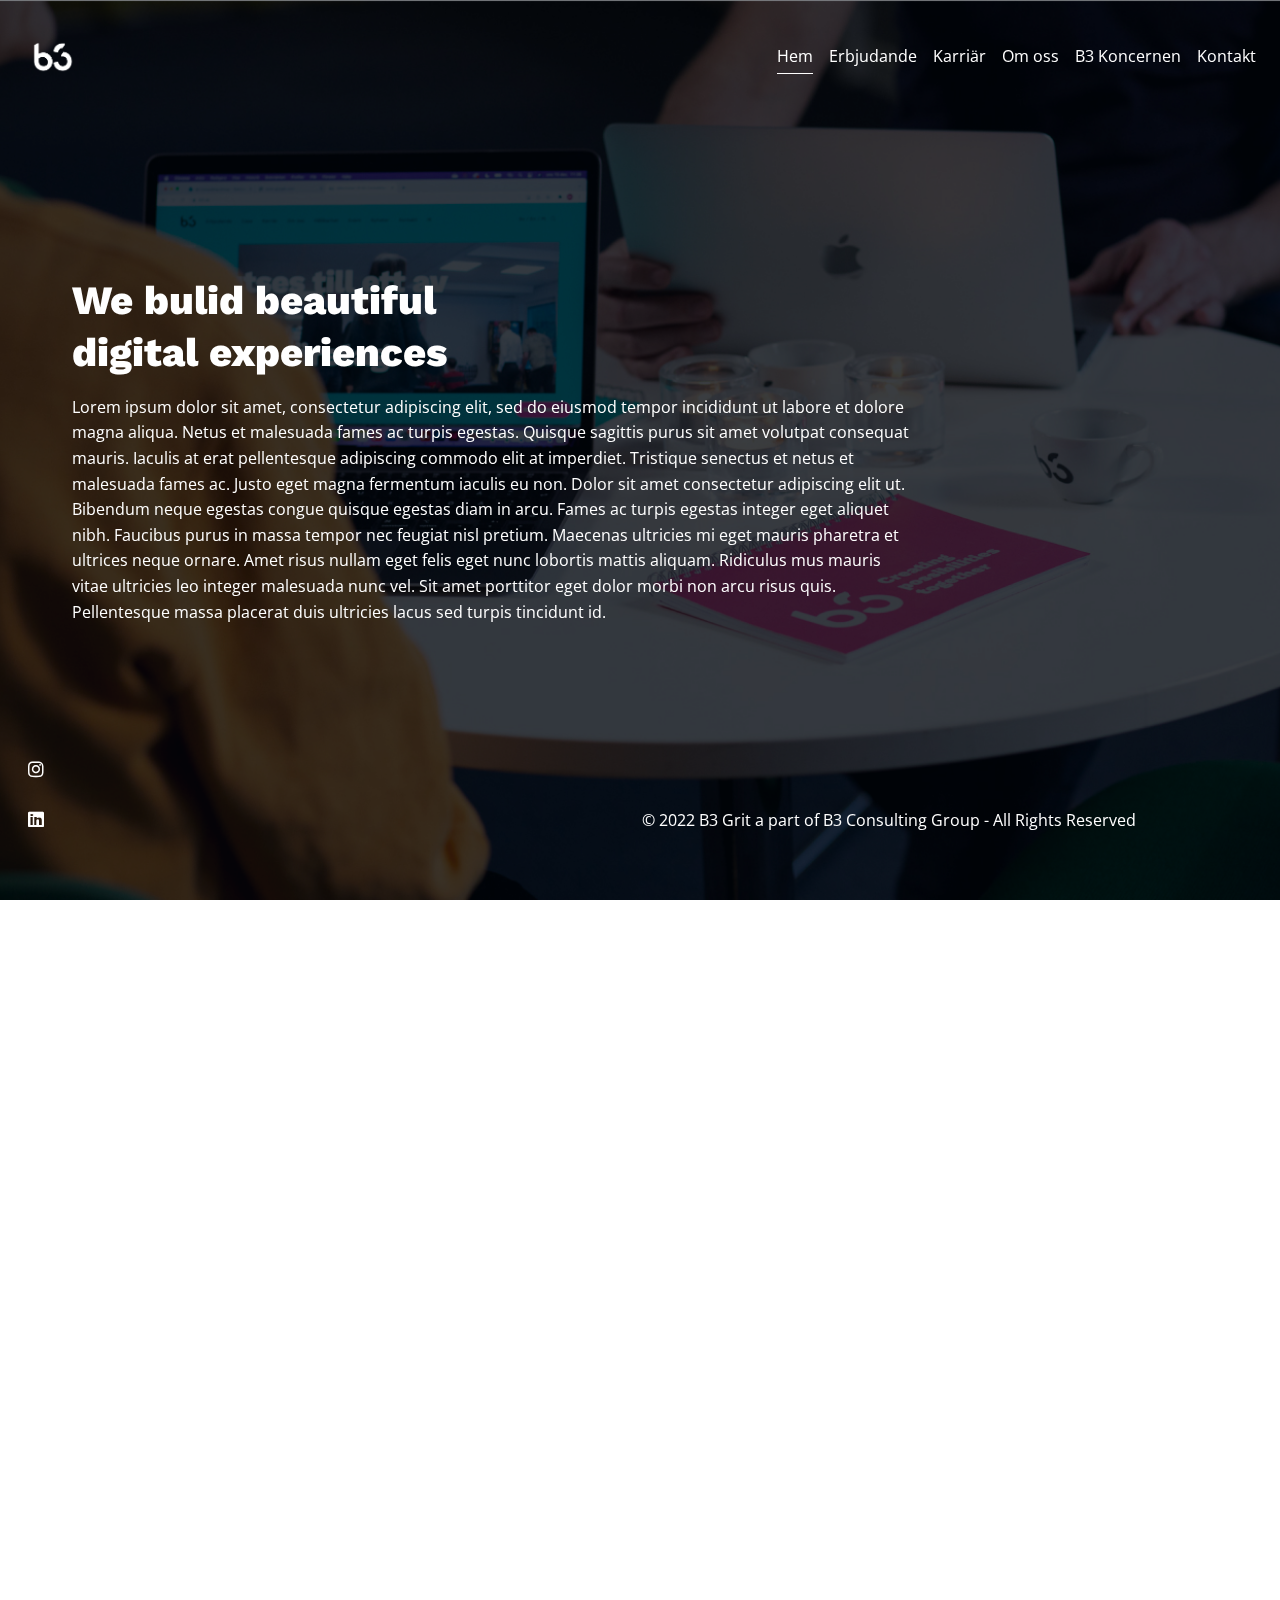
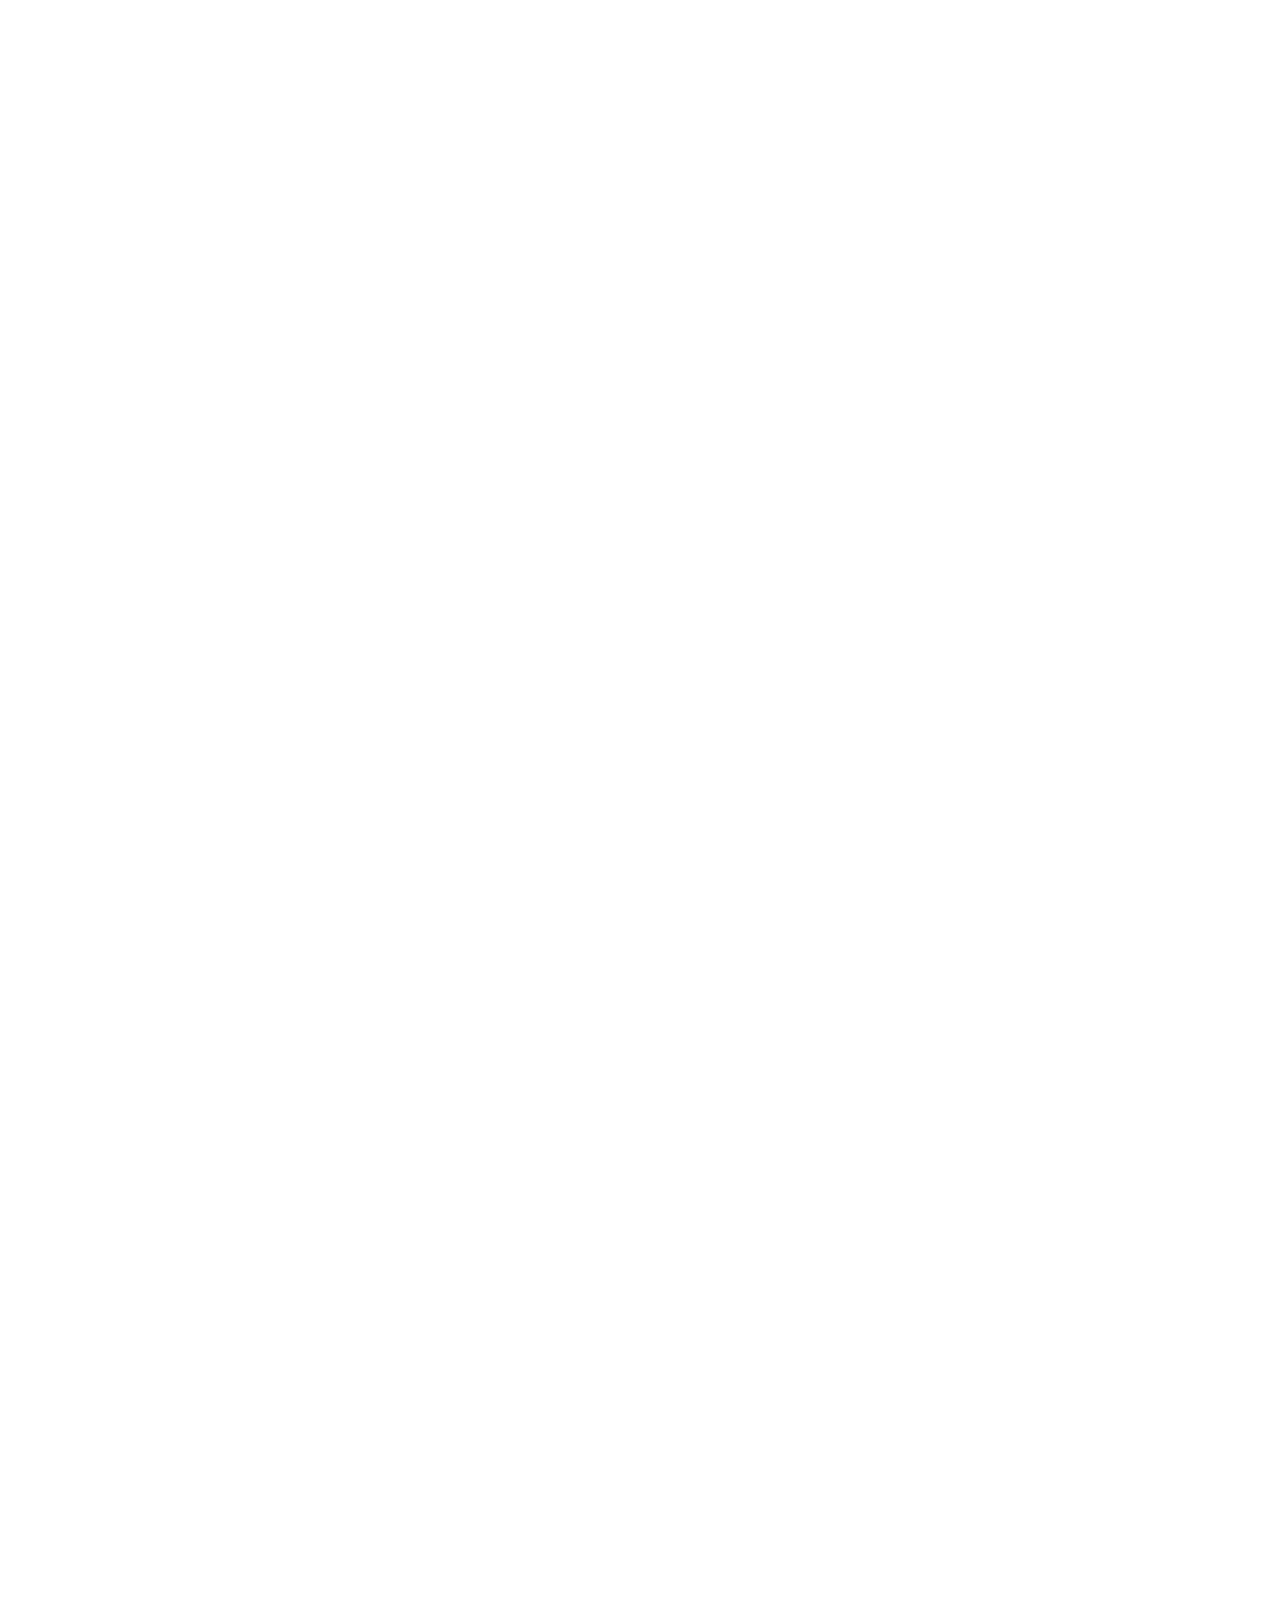
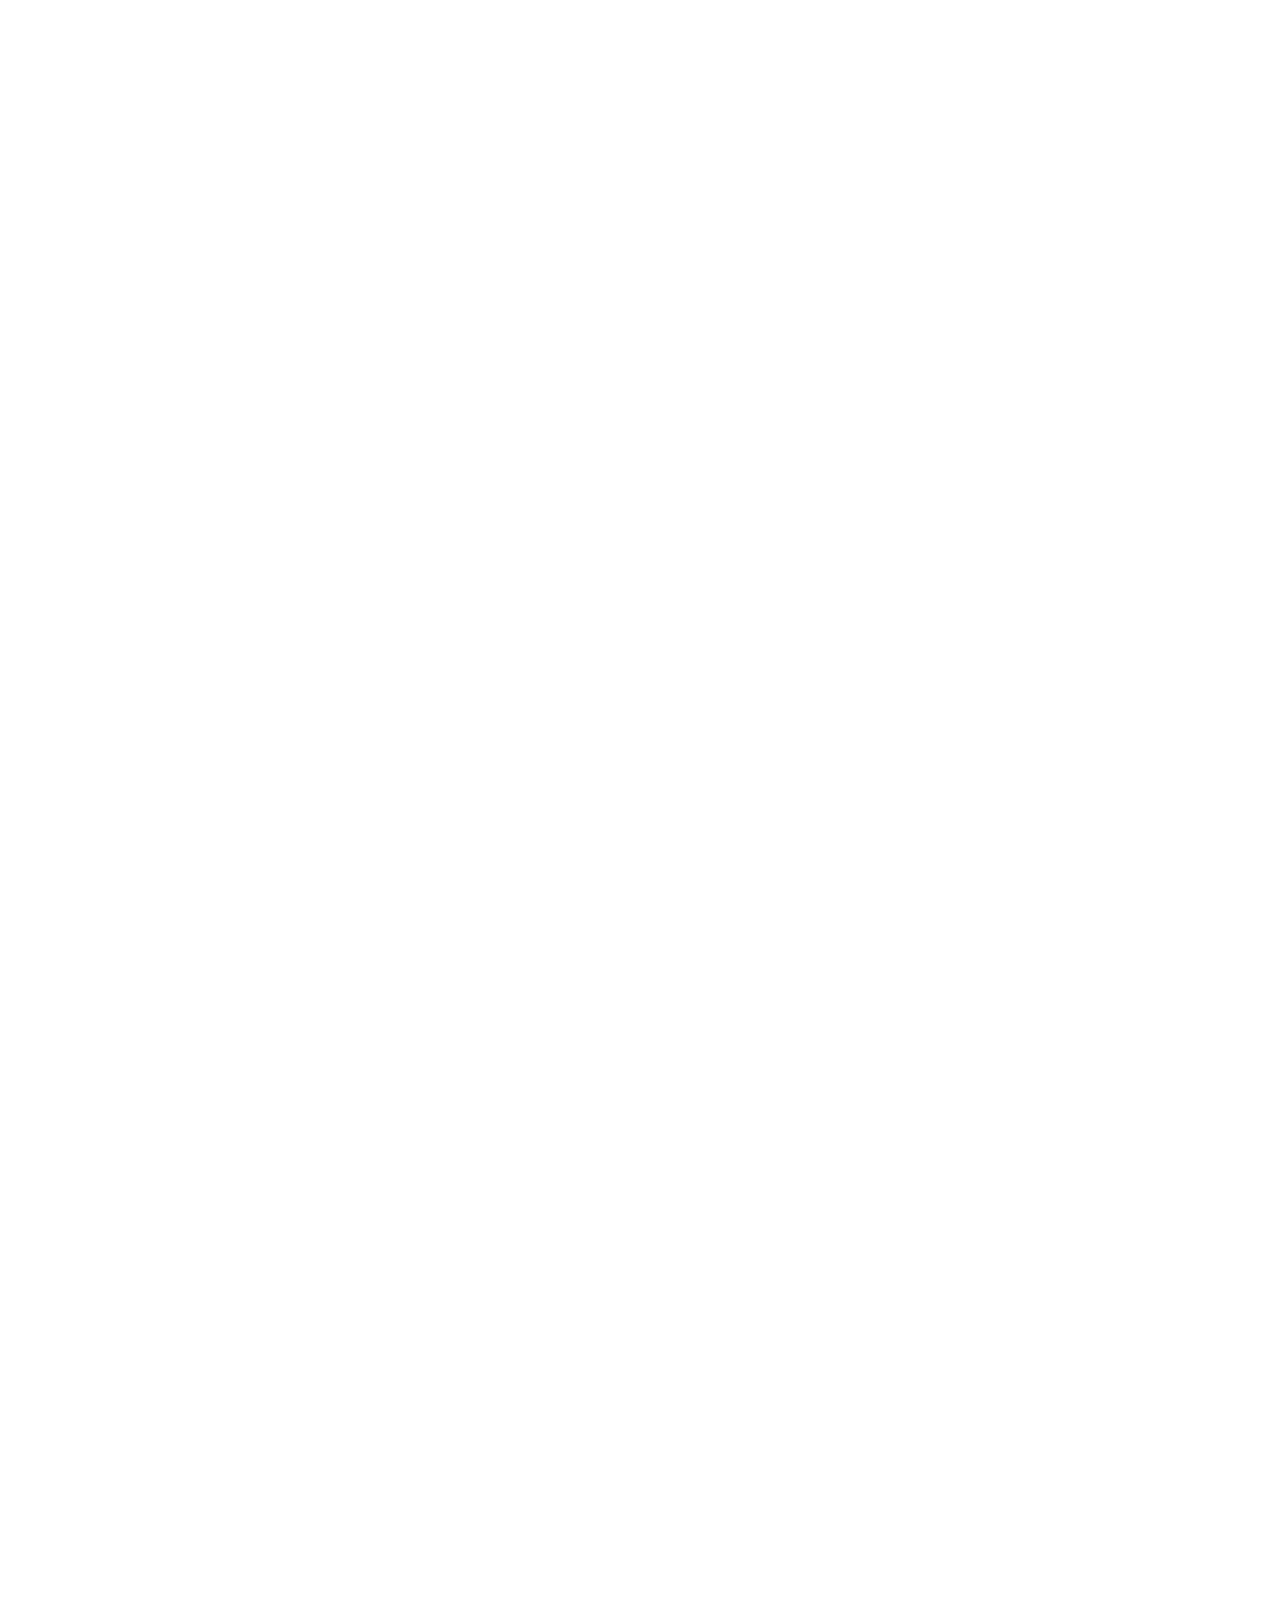
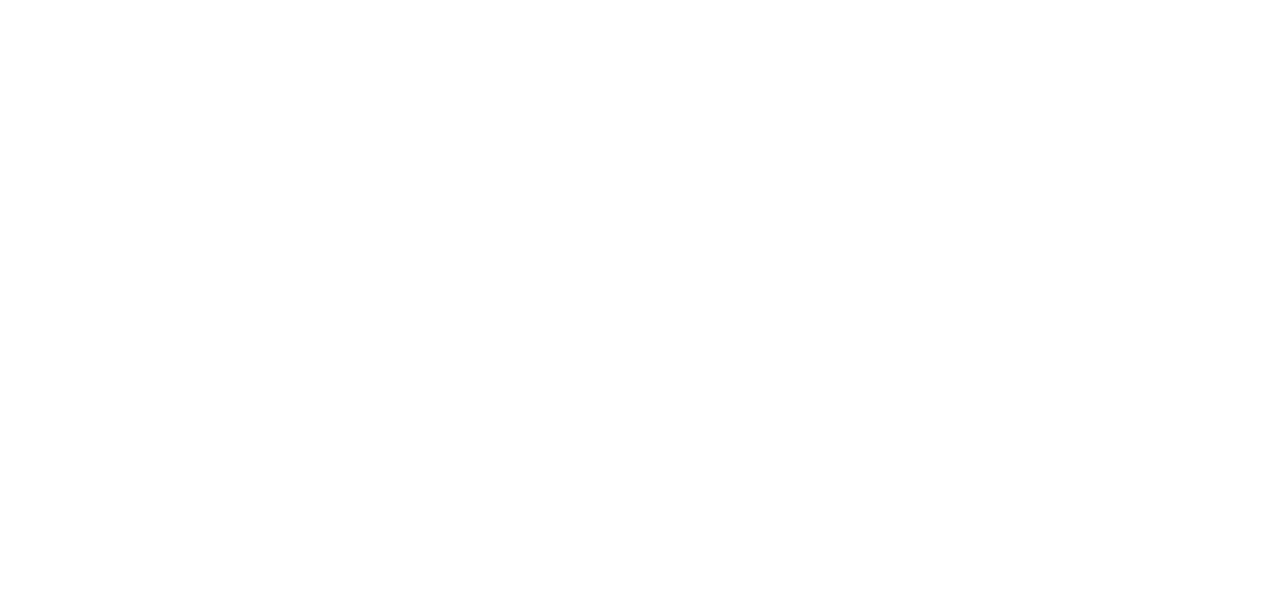
==== commit a7aac688: "minor spacing adjustment for x-small screen" ====
--- a/index.html
+++ b/index.html
@@ -203,7 +203,7 @@
         <div class="container align-self-center text-start text-white">
           <div class="row">
             <div class="col-12 col-xl-9">
-              <h1 class="mb-4 animated" data-animation="fadeInUp">
+              <h1 class="mb-4 mt-7 animated" data-animation="fadeInUp">
                 We bulid beautiful <br />digital experiences
               </h1>
               <p
